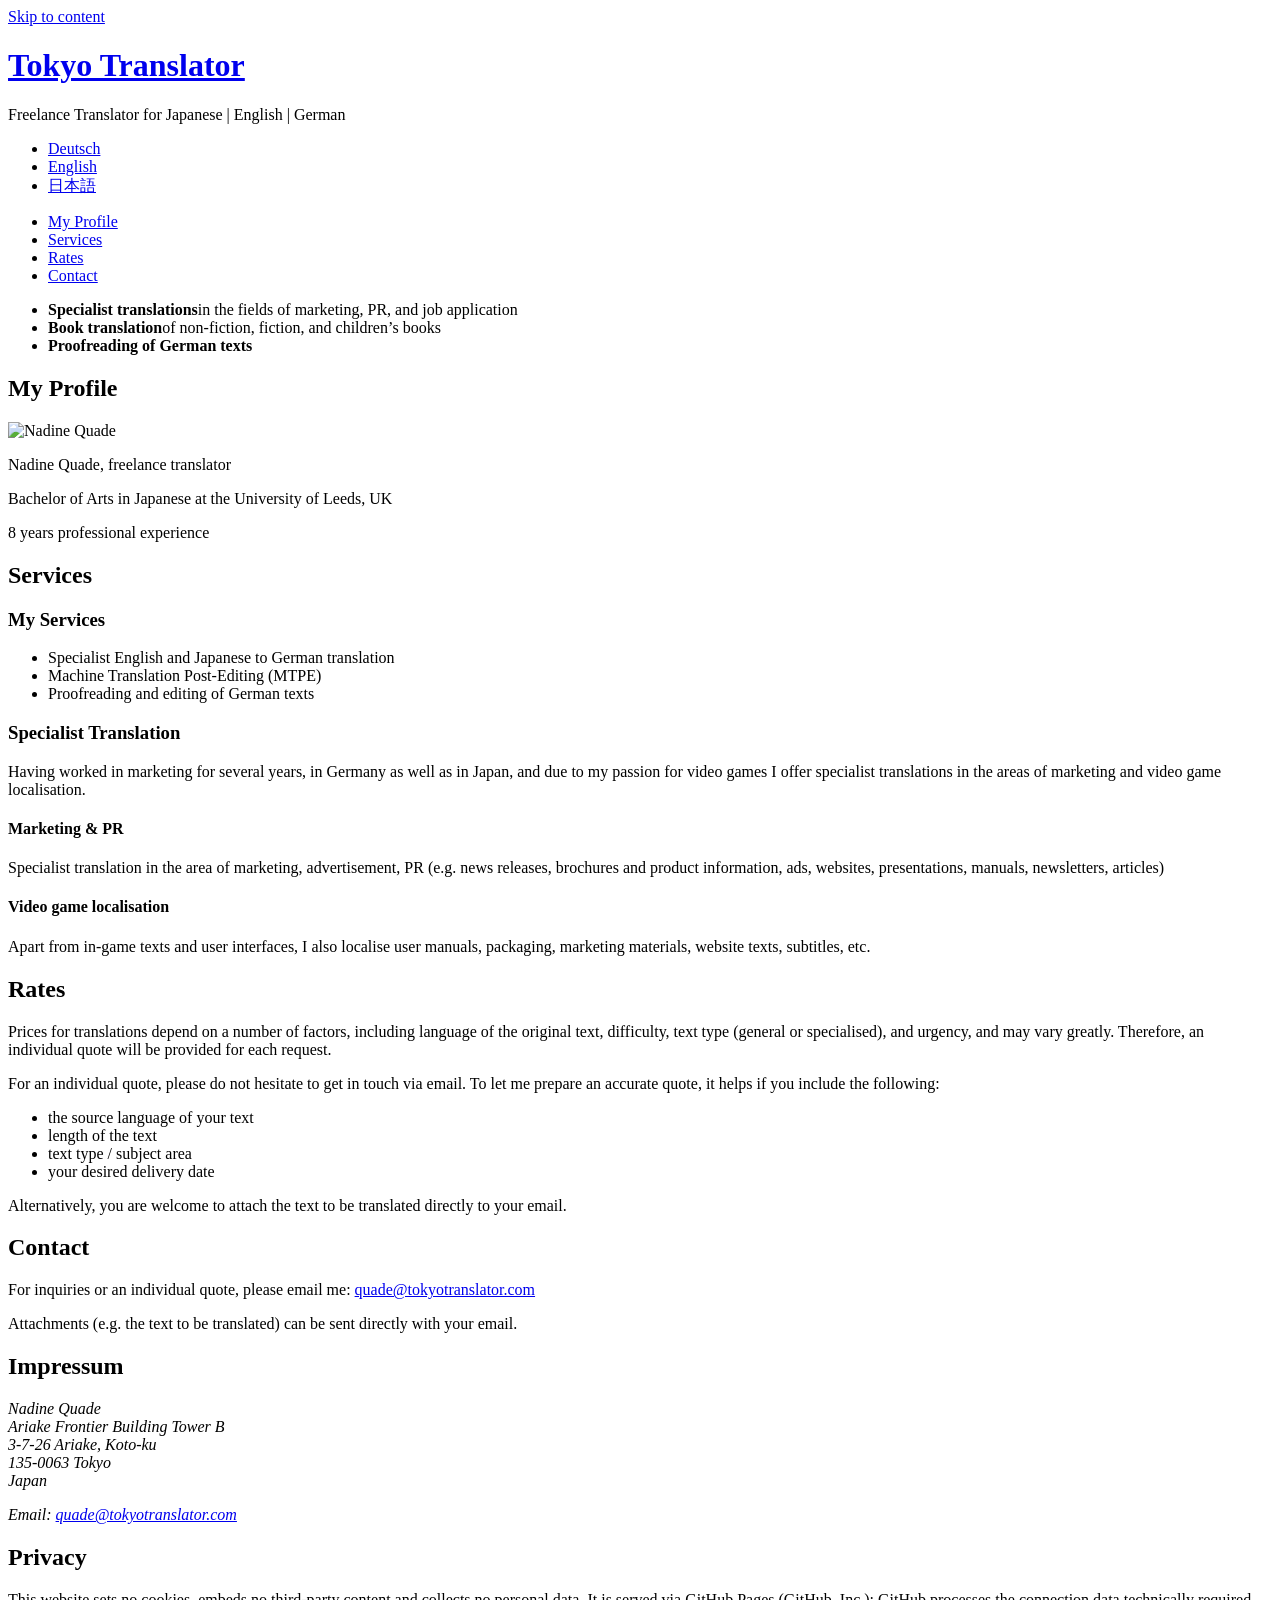
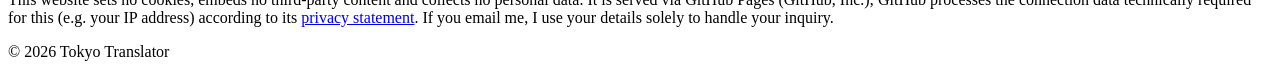
==== site/en/index.html @ 0d9d3d69 "feat: English page Co-Authored-By: Claude Fable 5.1 <noreply@anthropic.com>" ====
<!DOCTYPE html>
<html lang="en">
<head>
  <meta charset="utf-8">
  <meta name="viewport" content="width=device-width, initial-scale=1">
  <meta http-equiv="Content-Security-Policy" content="default-src 'self'; img-src 'self' data:; style-src 'self'; font-src 'self'; base-uri 'self'; form-action 'none'">
  <meta name="referrer" content="strict-origin-when-cross-origin">
  <title>Tokyo Translator – Translator for Japanese | English | German</title>
  <meta name="description" content="Nadine Quade, freelance translator: specialist English and Japanese to German translation, machine translation post-editing (MTPE) and proofreading of German texts.">
  <link rel="canonical" href="https://tokyotranslator.com/en/">
  <link rel="alternate" hreflang="de" href="https://tokyotranslator.com/">
  <link rel="alternate" hreflang="en" href="https://tokyotranslator.com/en/">
  <link rel="alternate" hreflang="ja" href="https://tokyotranslator.com/ja/">
  <link rel="alternate" hreflang="x-default" href="https://tokyotranslator.com/">
  <link rel="preload" href="/assets/fonts/lora-400.woff2" as="font" type="font/woff2" crossorigin>
  <link rel="stylesheet" href="/assets/css/style.css">
</head>
<body>
  <a class="skip-link" href="#main">Skip to content</a>

  <header class="site-header">
    <h1><a href="/en/">Tokyo Translator</a></h1>
    <p class="tagline">Freelance Translator for Japanese | English | German</p>
    <nav class="lang-switch" aria-label="Language">
      <ul>
        <li><a href="/" lang="de" hreflang="de">Deutsch</a></li>
        <li><a href="/en/" aria-current="page">English</a></li>
        <li><a href="/ja/" lang="ja" hreflang="ja">日本語</a></li>
      </ul>
    </nav>
    <nav class="site-nav" aria-label="Main navigation">
      <ul>
        <li><a href="#profile">My Profile</a></li>
        <li><a href="#services">Services</a></li>
        <li><a href="#rates">Rates</a></li>
        <li><a href="#contact">Contact</a></li>
      </ul>
    </nav>
  </header>

  <section class="hero" aria-label="Services at a glance">
    <ul>
      <li><strong>Specialist translations</strong><span>in the fields of marketing, PR, and job application</span></li>
      <li><strong>Book translation</strong><span>of non-fiction, fiction, and children’s books</span></li>
      <li><strong>Proofreading of German texts</strong></li>
    </ul>
  </section>

  <main id="main">
    <section id="profile" class="section profile">
      <h2>My Profile</h2>
      <div class="profile-body">
        <img src="/assets/img/profile.jpg" alt="Nadine Quade" width="400" height="400">
        <div>
          <p>Nadine Quade, freelance translator</p>
          <p>Bachelor of Arts in Japanese at the University of Leeds, UK</p>
          <p>8 years professional experience</p>
        </div>
      </div>
    </section>

    <section id="services" class="section">
      <h2>Services</h2>
      <h3>My Services</h3>
      <ul>
        <li>Specialist English and Japanese to German translation</li>
        <li>Machine Translation Post-Editing (MTPE)</li>
        <li>Proofreading and editing of German texts</li>
      </ul>
      <h3>Specialist Translation</h3>
      <p>Having worked in marketing for several years, in Germany as well as in Japan, and due to my passion for video games I offer specialist translations in the areas of marketing and video game localisation.</p>
      <h4>Marketing &amp; PR</h4>
      <p>Specialist translation in the area of marketing, advertisement, PR (e.g. news releases, brochures and product information, ads, websites, presentations, manuals, newsletters, articles)</p>
      <h4>Video game localisation</h4>
      <p>Apart from in-game texts and user interfaces, I also localise user manuals, packaging, marketing materials, website texts, subtitles, etc.</p>
    </section>

    <section id="rates" class="section">
      <h2>Rates</h2>
      <p>Prices for translations depend on a number of factors, including language of the original text, difficulty, text type (general or specialised), and urgency, and may vary greatly. Therefore, an individual quote will be provided for each request.</p>
      <p>For an individual quote, please do not hesitate to get in touch via email. To let me prepare an accurate quote, it helps if you include the following:</p>
      <ul>
        <li>the source language of your text</li>
        <li>length of the text</li>
        <li>text type / subject area</li>
        <li>your desired delivery date</li>
      </ul>
      <p>Alternatively, you are welcome to attach the text to be translated directly to your email.</p>
    </section>

    <section id="contact" class="section">
      <h2>Contact</h2>
      <p>For inquiries or an individual quote, please email me: <a href="mailto:quade@tokyotranslator.com">quade@tokyotranslator.com</a></p>
      <p>Attachments (e.g. the text to be translated) can be sent directly with your email.</p>
    </section>

    <section id="impressum" class="section">
      <h2>Impressum</h2>
      <address>
        <p>Nadine Quade<br>
        Ariake Frontier Building Tower B<br>
        3-7-26 Ariake, Koto-ku<br>
        135-0063 Tokyo<br>
        Japan</p>
        <p>Email: <a href="mailto:quade@tokyotranslator.com">quade@tokyotranslator.com</a></p>
      </address>
    </section>

    <section id="privacy" class="section">
      <h2>Privacy</h2>
      <p>This website sets no cookies, embeds no third-party content and collects no personal data. It is served via GitHub Pages (GitHub, Inc.); GitHub processes the connection data technically required for this (e.g. your IP address) according to its <a href="https://docs.github.com/site-policy/privacy-policies/github-general-privacy-statement">privacy statement</a>. If you email me, I use your details solely to handle your inquiry.</p>
    </section>
  </main>

  <footer class="site-footer">
    <p>© 2026 Tokyo Translator</p>
  </footer>
</body>
</html>
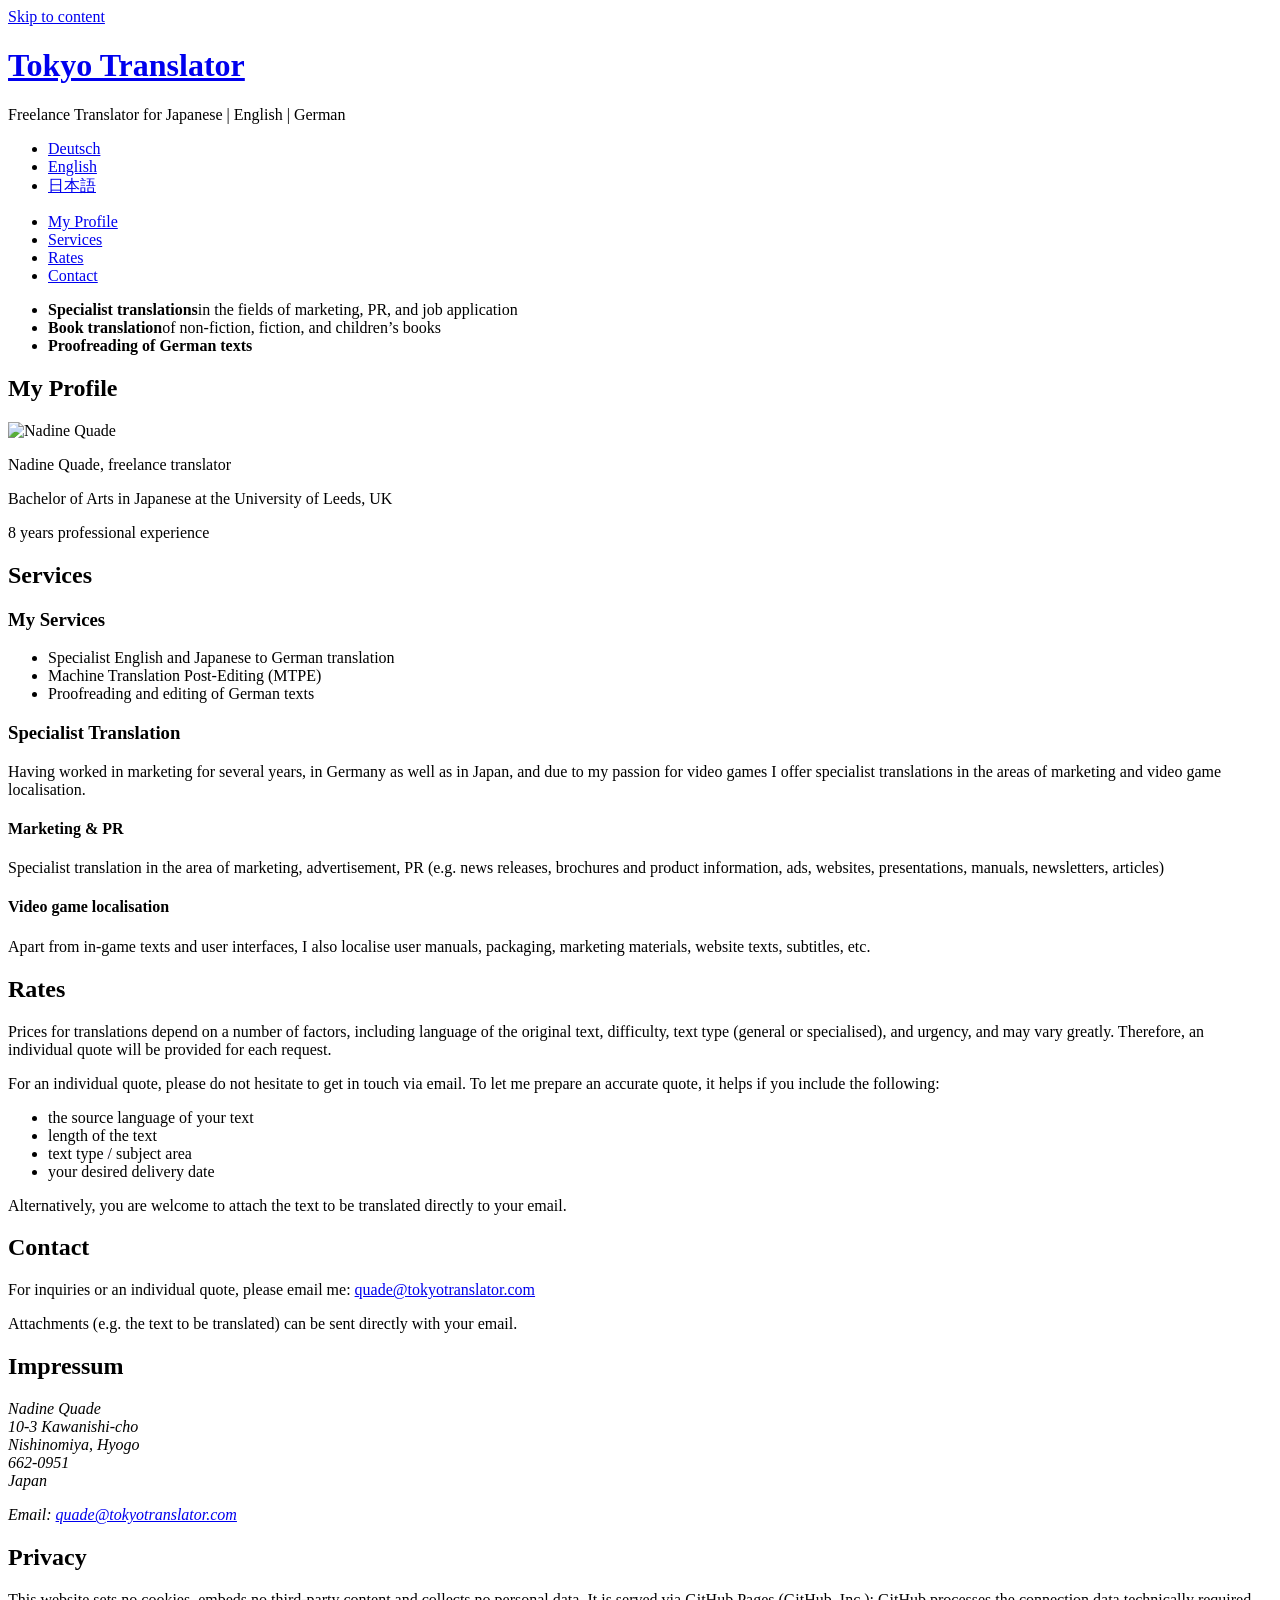
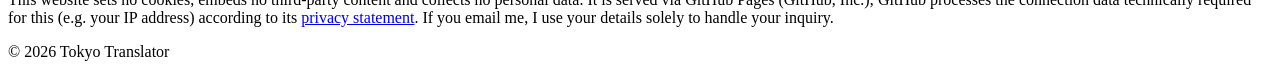
==== commit 948d4880: "content: Impressum address per owner; docs: site live on the custom domain Co-Authored-By: Claude Fa" ====
--- a/site/en/index.html
+++ b/site/en/index.html
@@ -13,6 +13,7 @@
   <link rel="alternate" hreflang="ja" href="https://tokyotranslator.com/ja/">
   <link rel="alternate" hreflang="x-default" href="https://tokyotranslator.com/">
   <link rel="preload" href="/assets/fonts/lora-400.woff2" as="font" type="font/woff2" crossorigin>
+  <link rel="icon" href="/favicon.svg" type="image/svg+xml">
   <link rel="stylesheet" href="/assets/css/style.css">
 </head>
 <body>
@@ -98,9 +99,9 @@
       <h2>Impressum</h2>
       <address>
         <p>Nadine Quade<br>
-        Ariake Frontier Building Tower B<br>
-        3-7-26 Ariake, Koto-ku<br>
-        135-0063 Tokyo<br>
+        10-3 Kawanishi-cho<br>
+        Nishinomiya, Hyogo<br>
+        662-0951<br>
         Japan</p>
         <p>Email: <a href="mailto:quade@tokyotranslator.com">quade@tokyotranslator.com</a></p>
       </address>
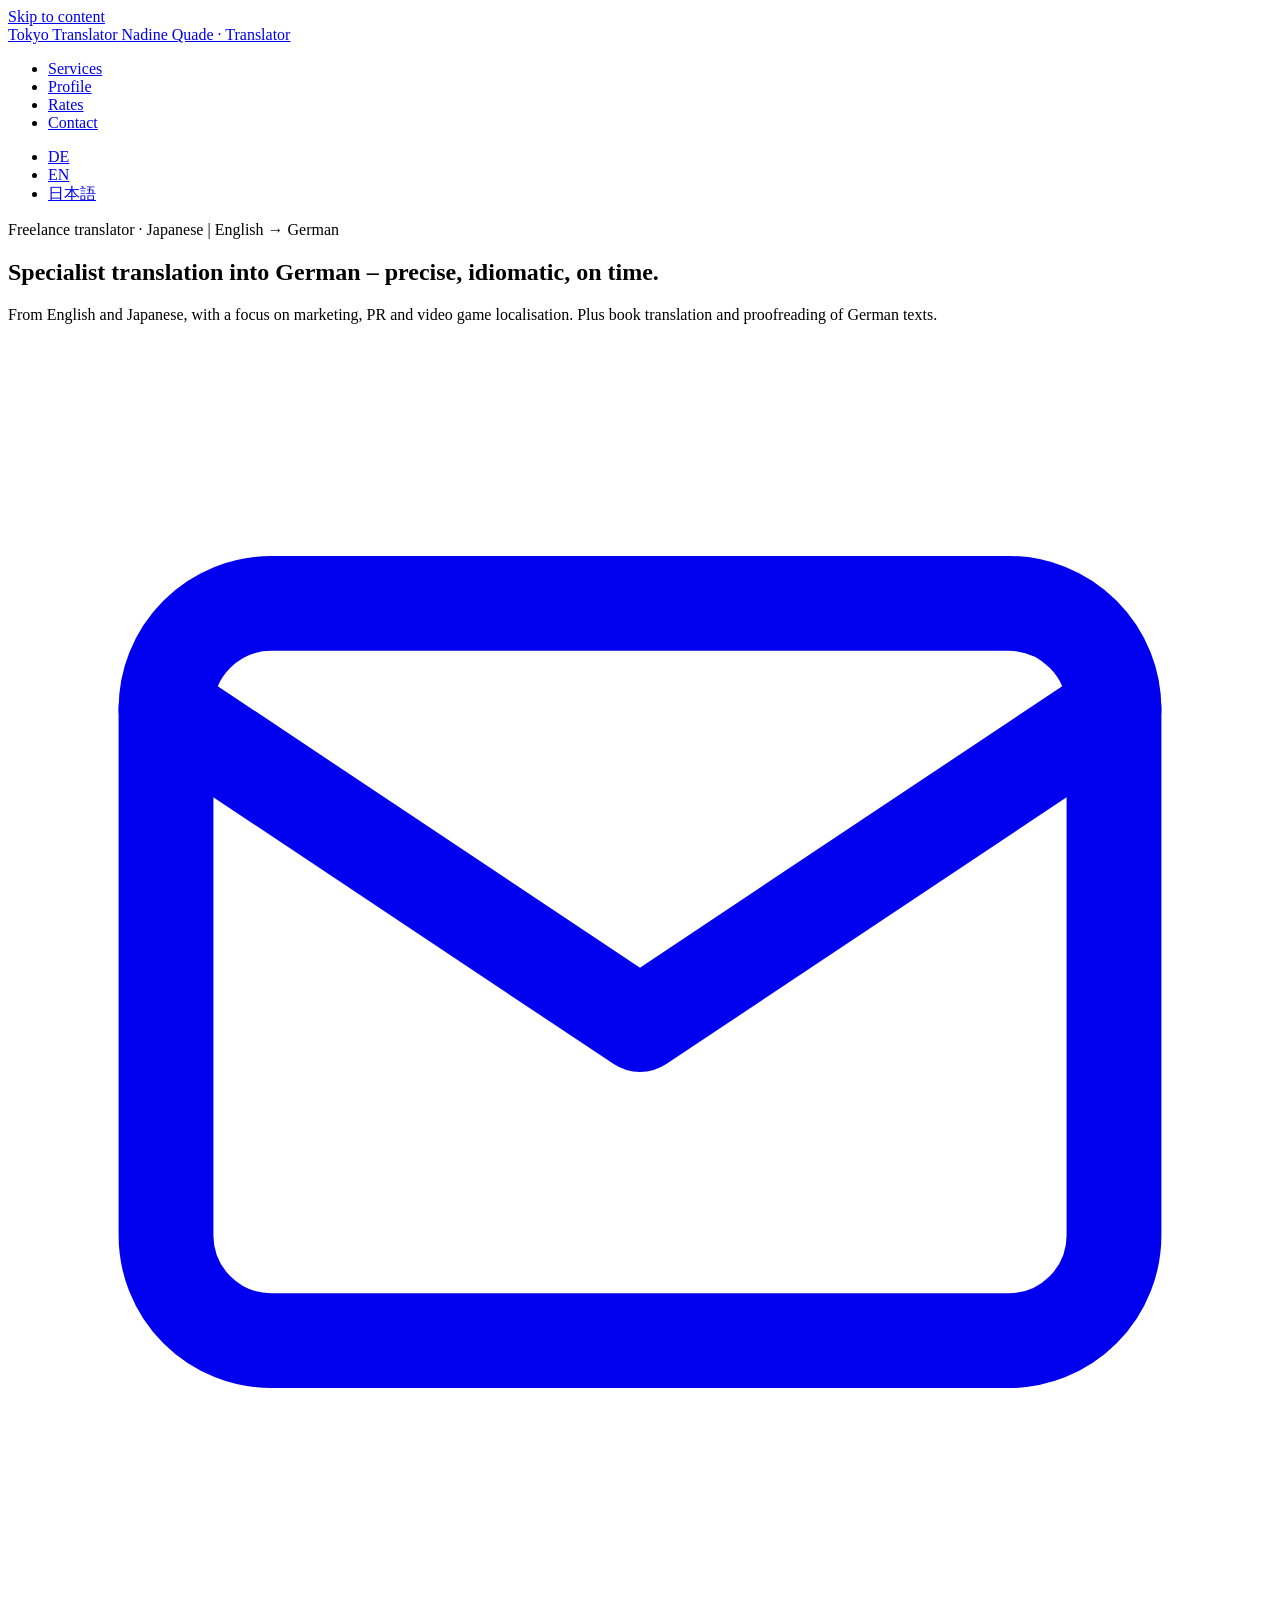
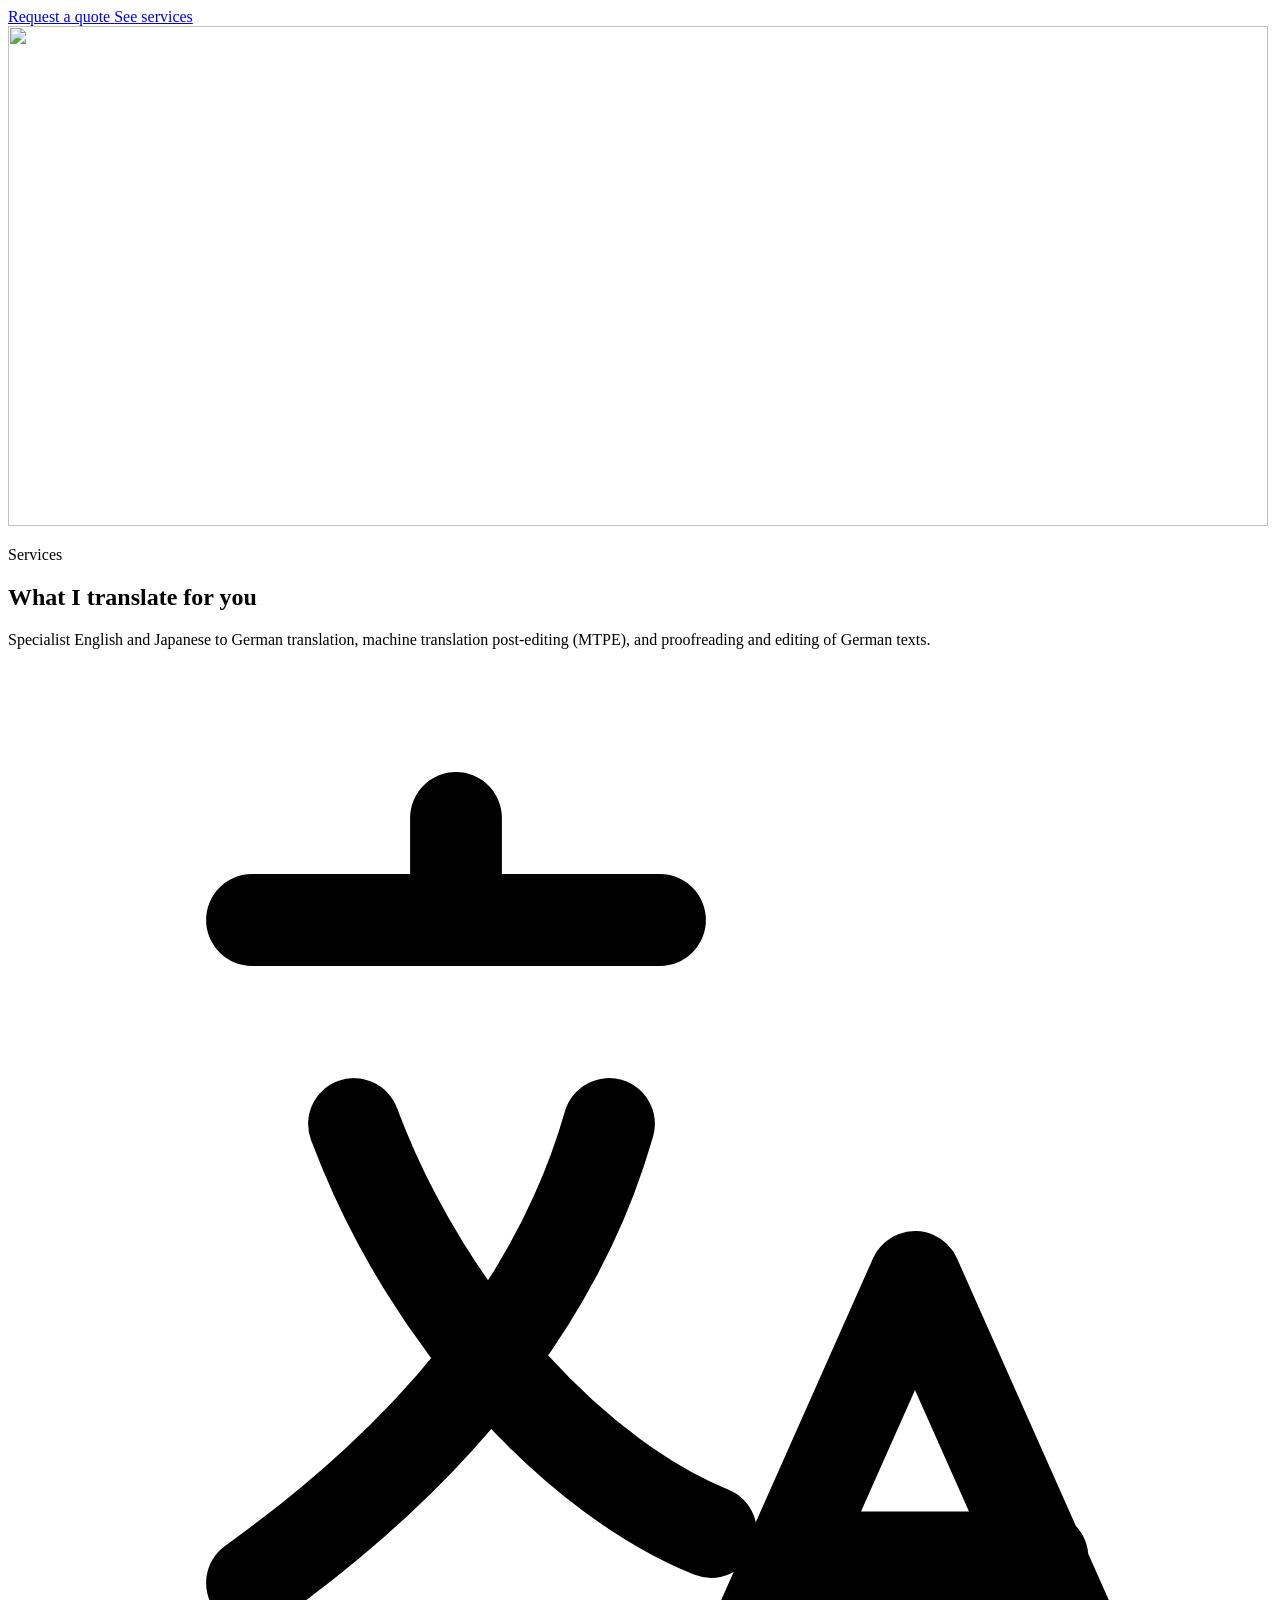
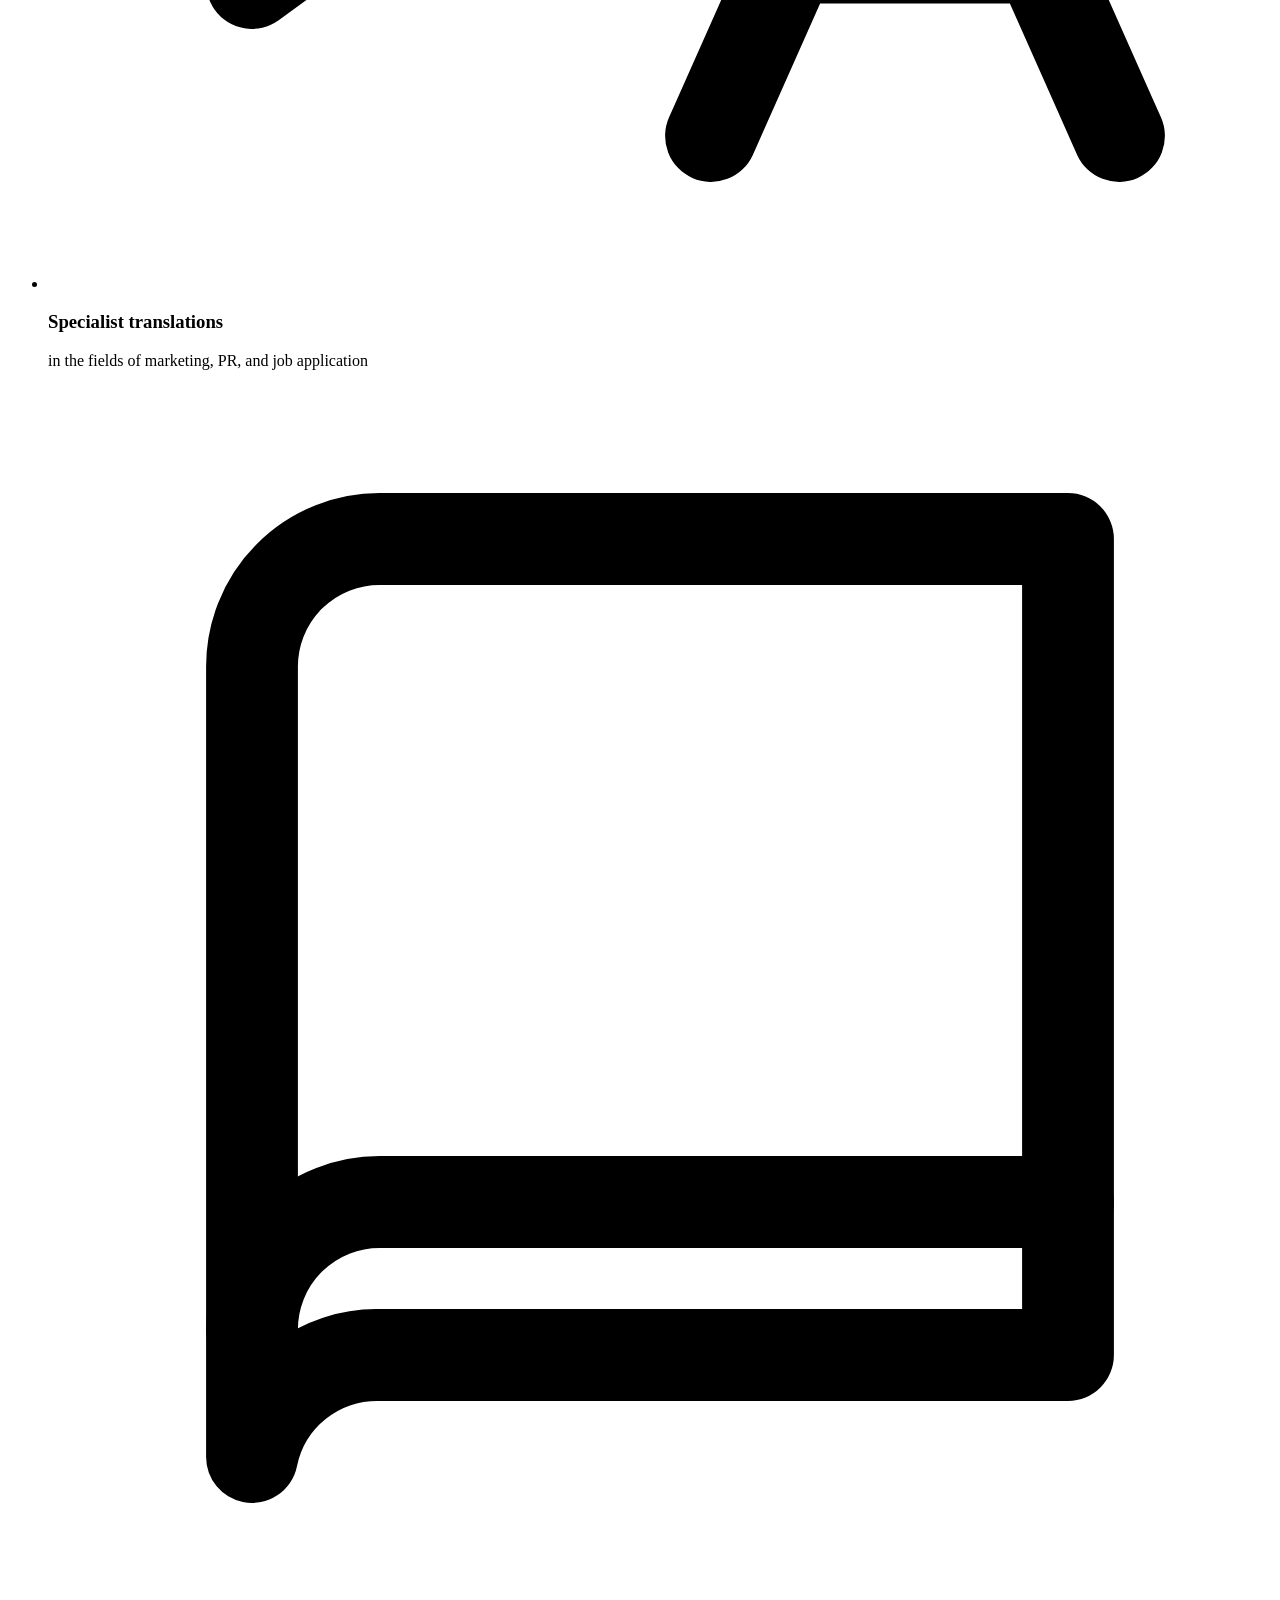
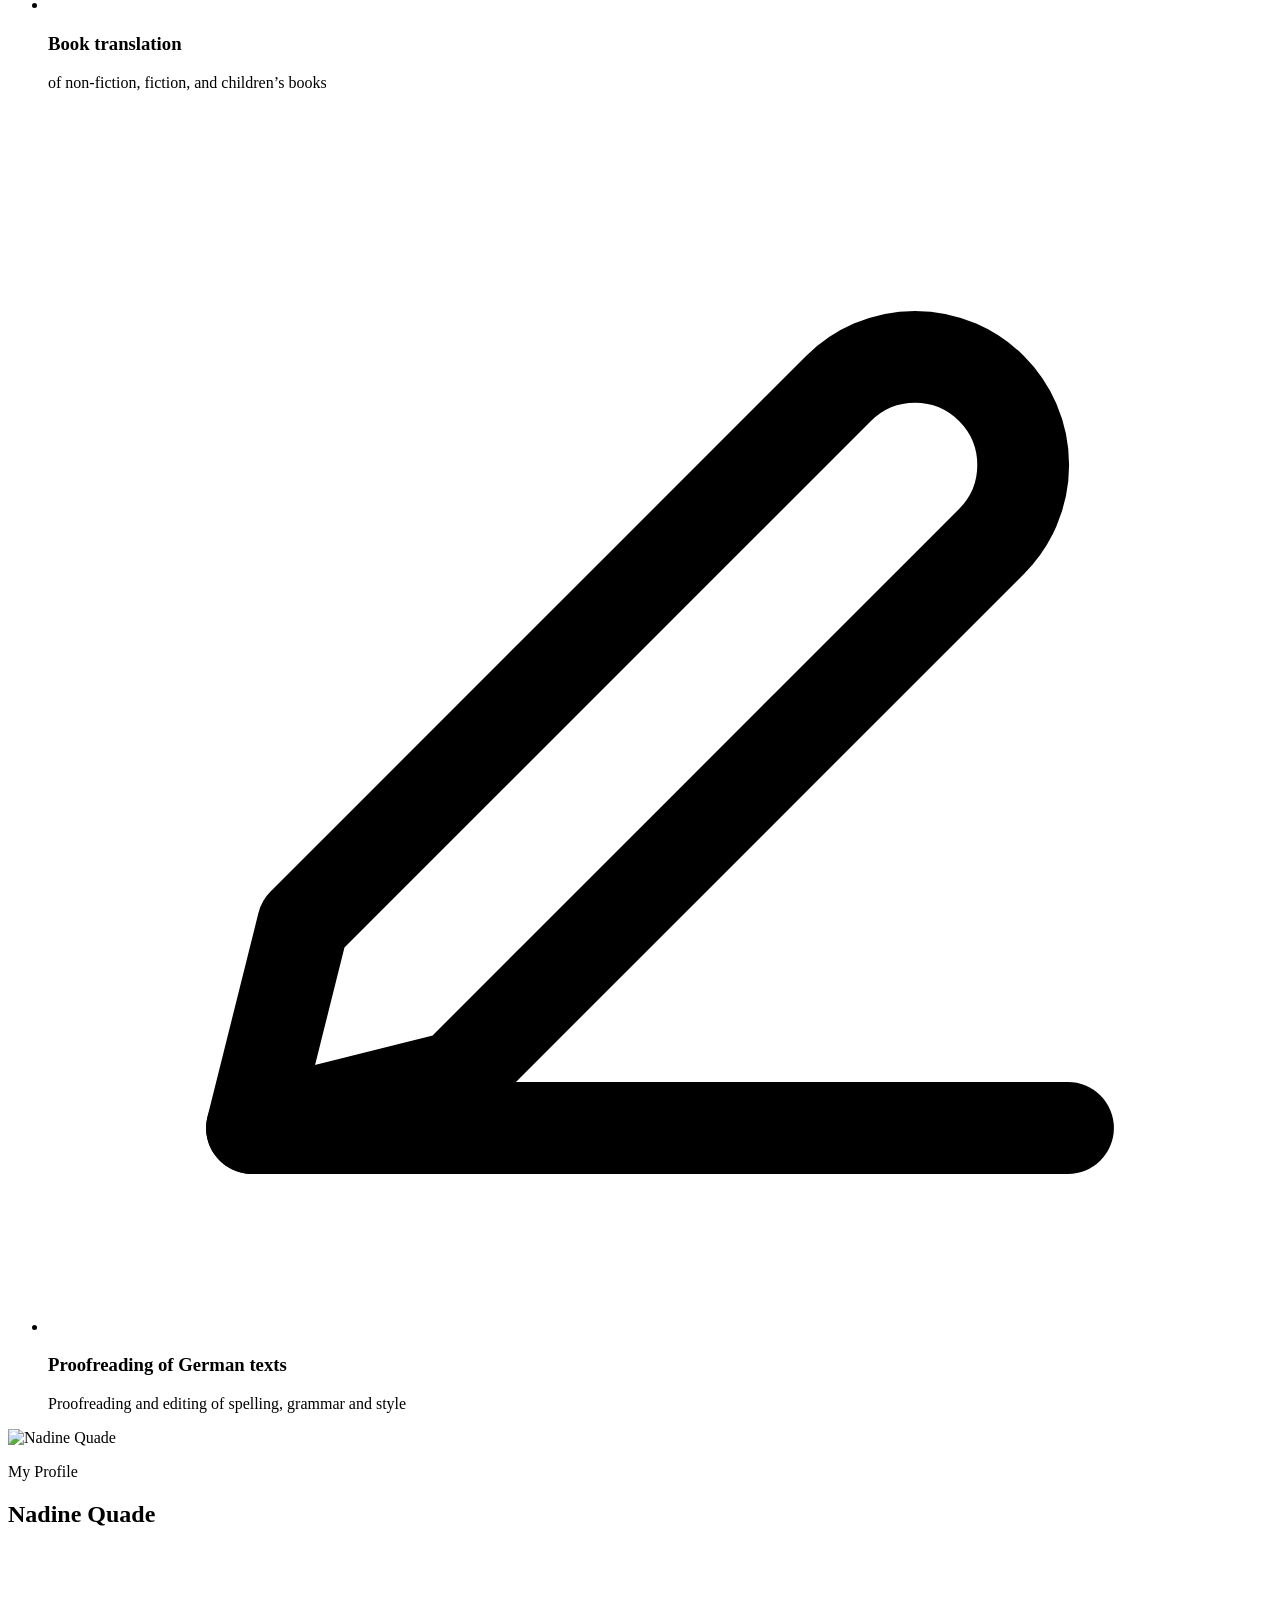
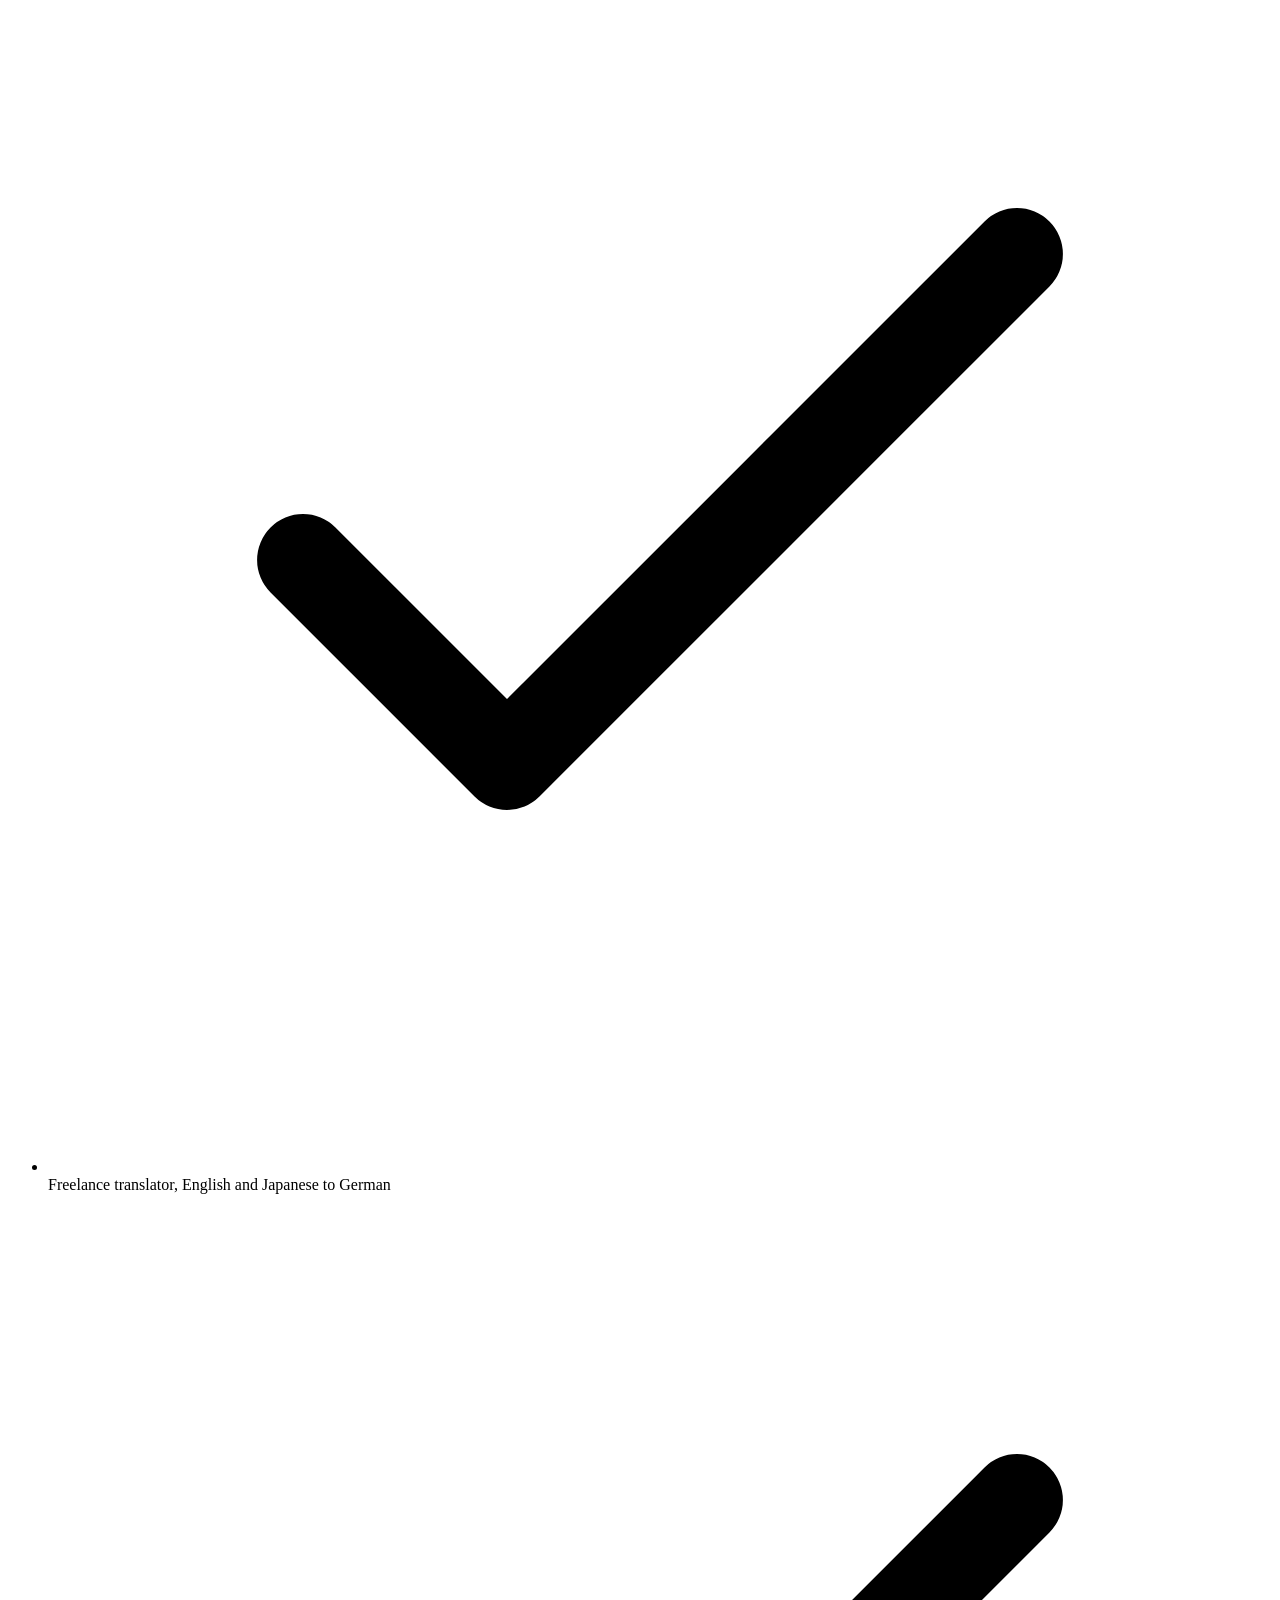
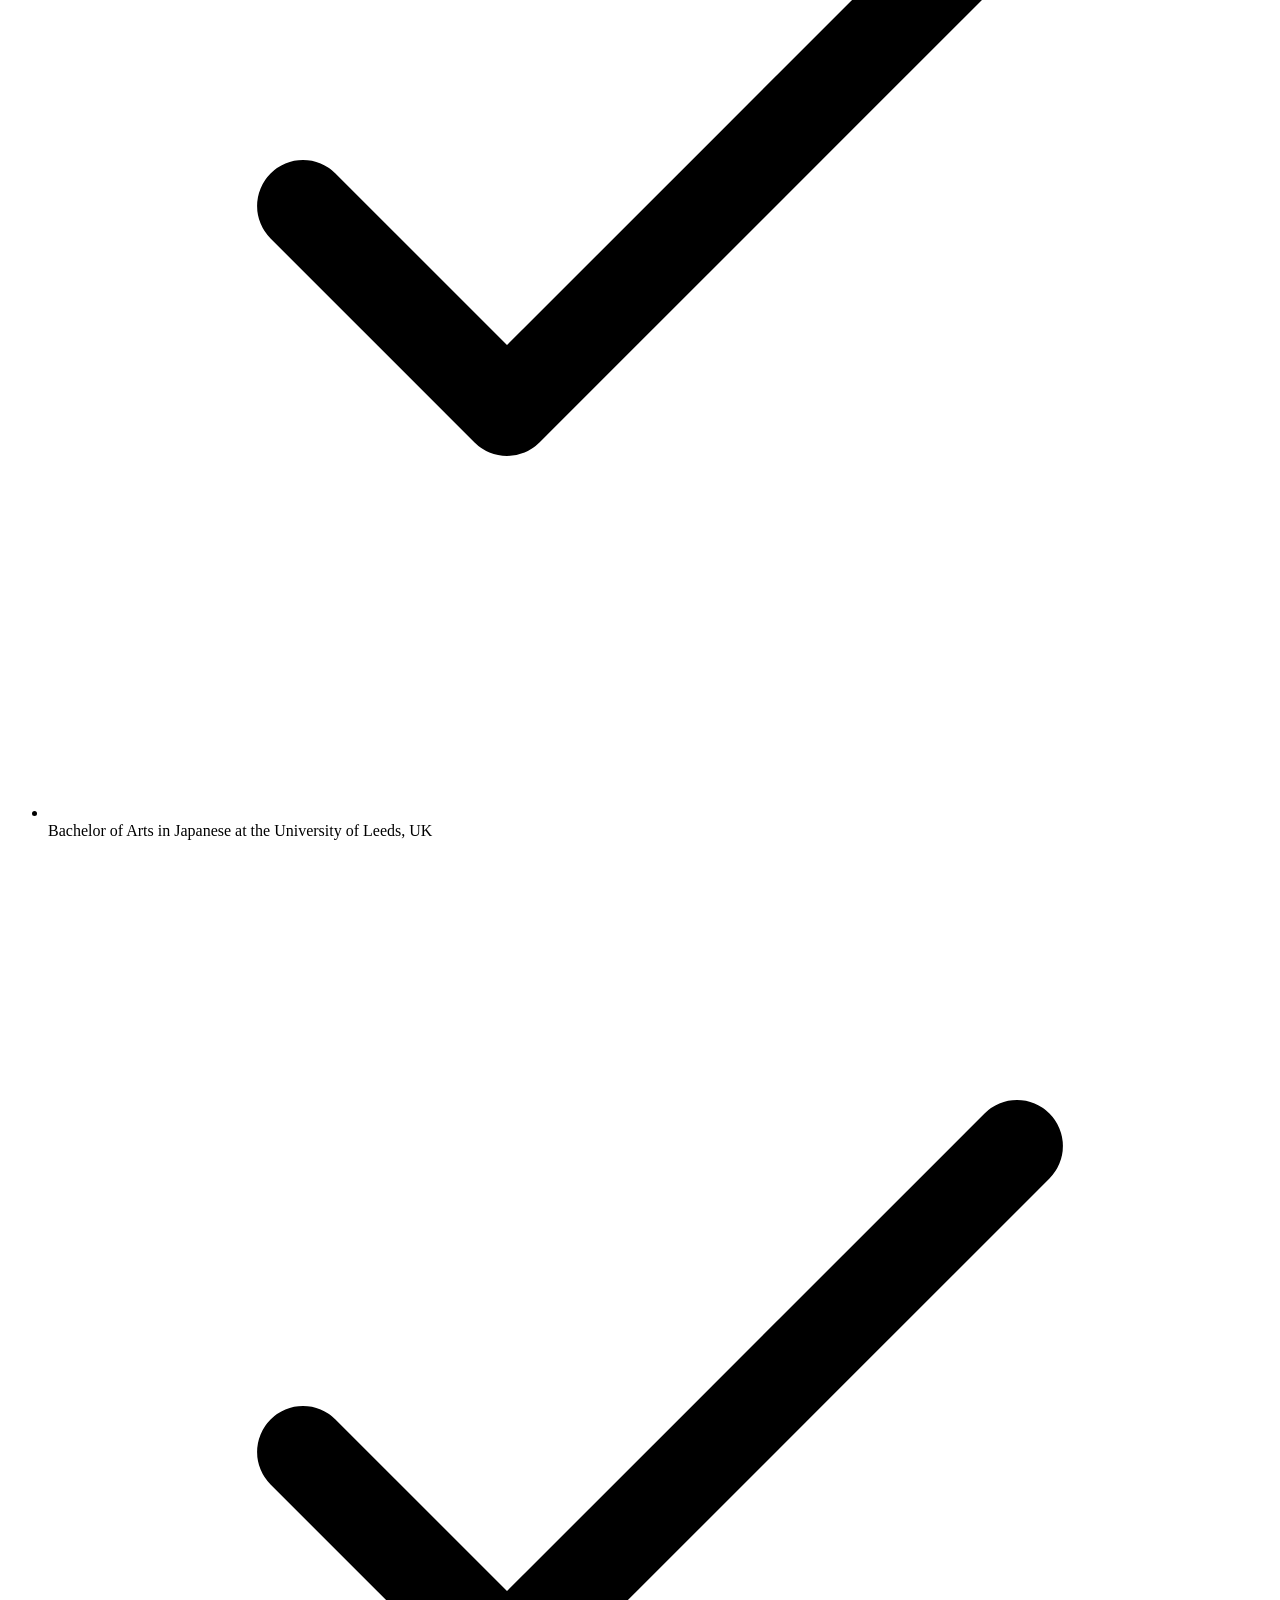
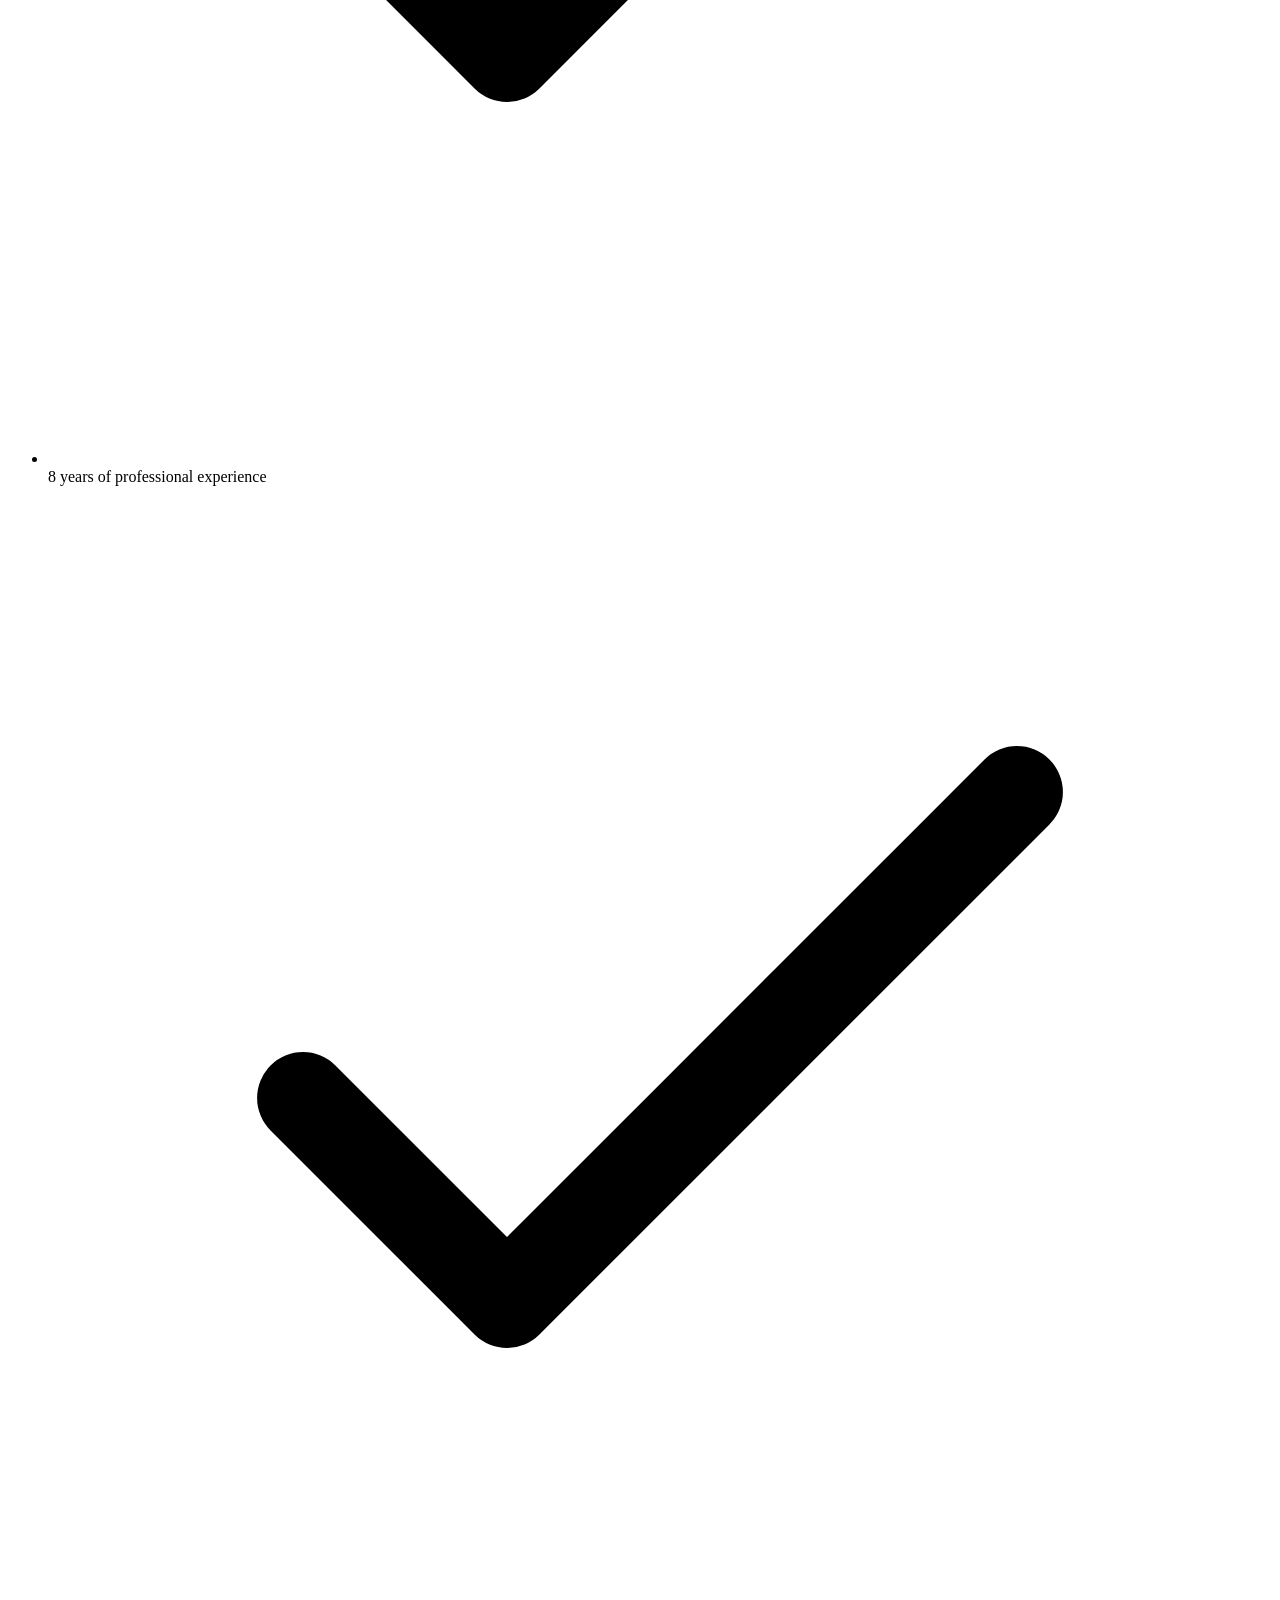
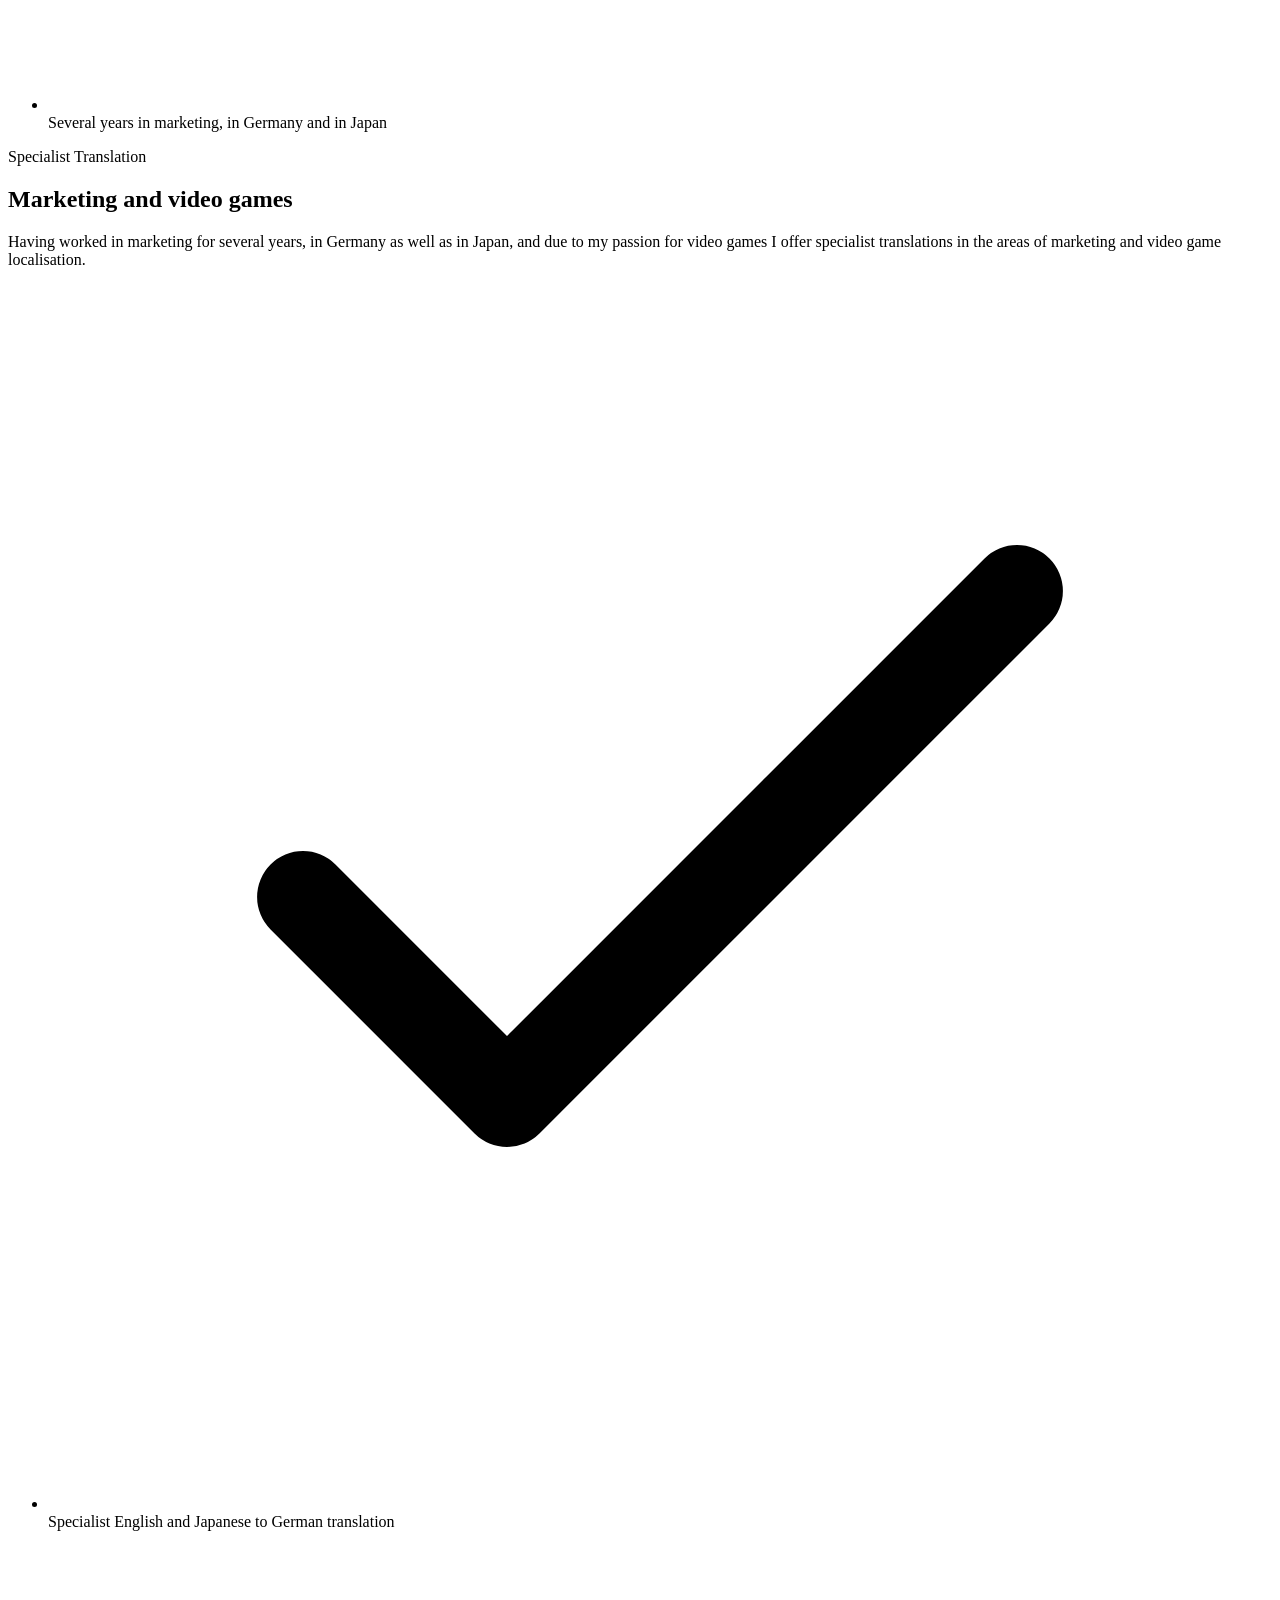
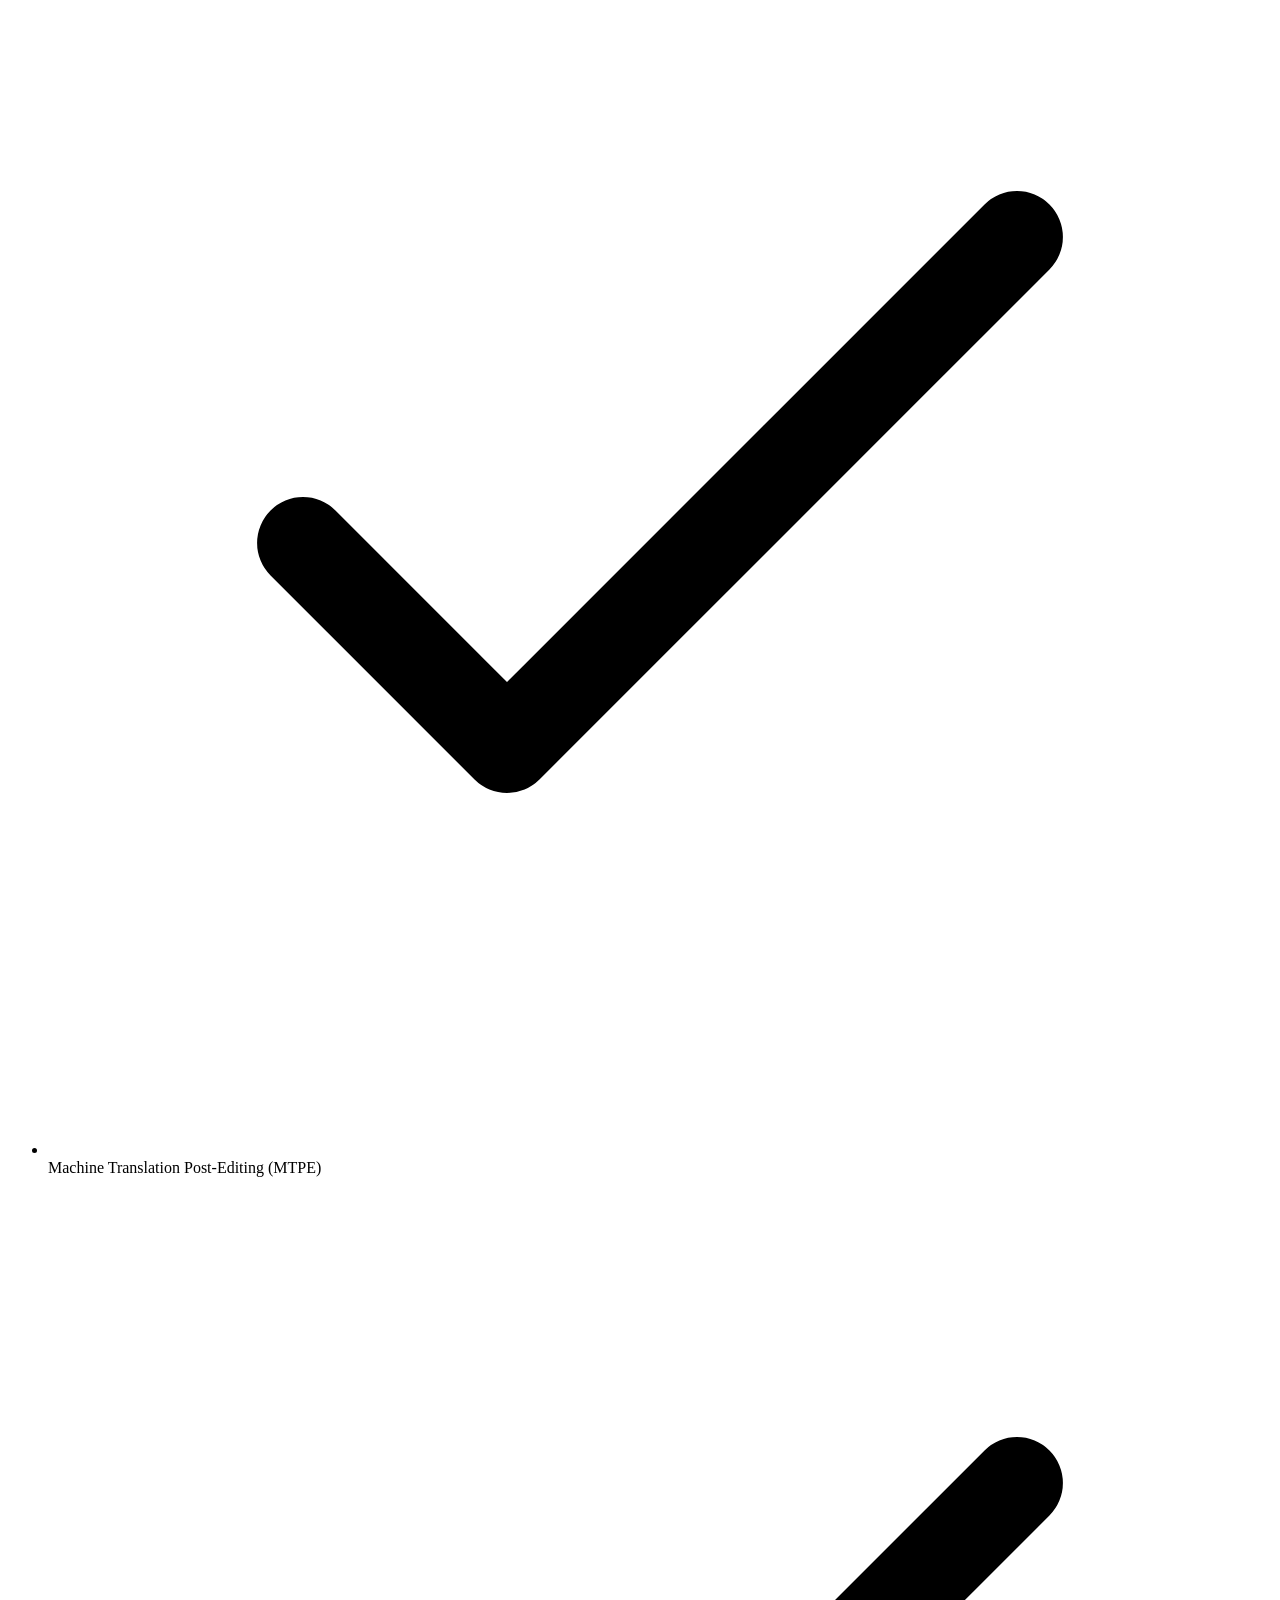
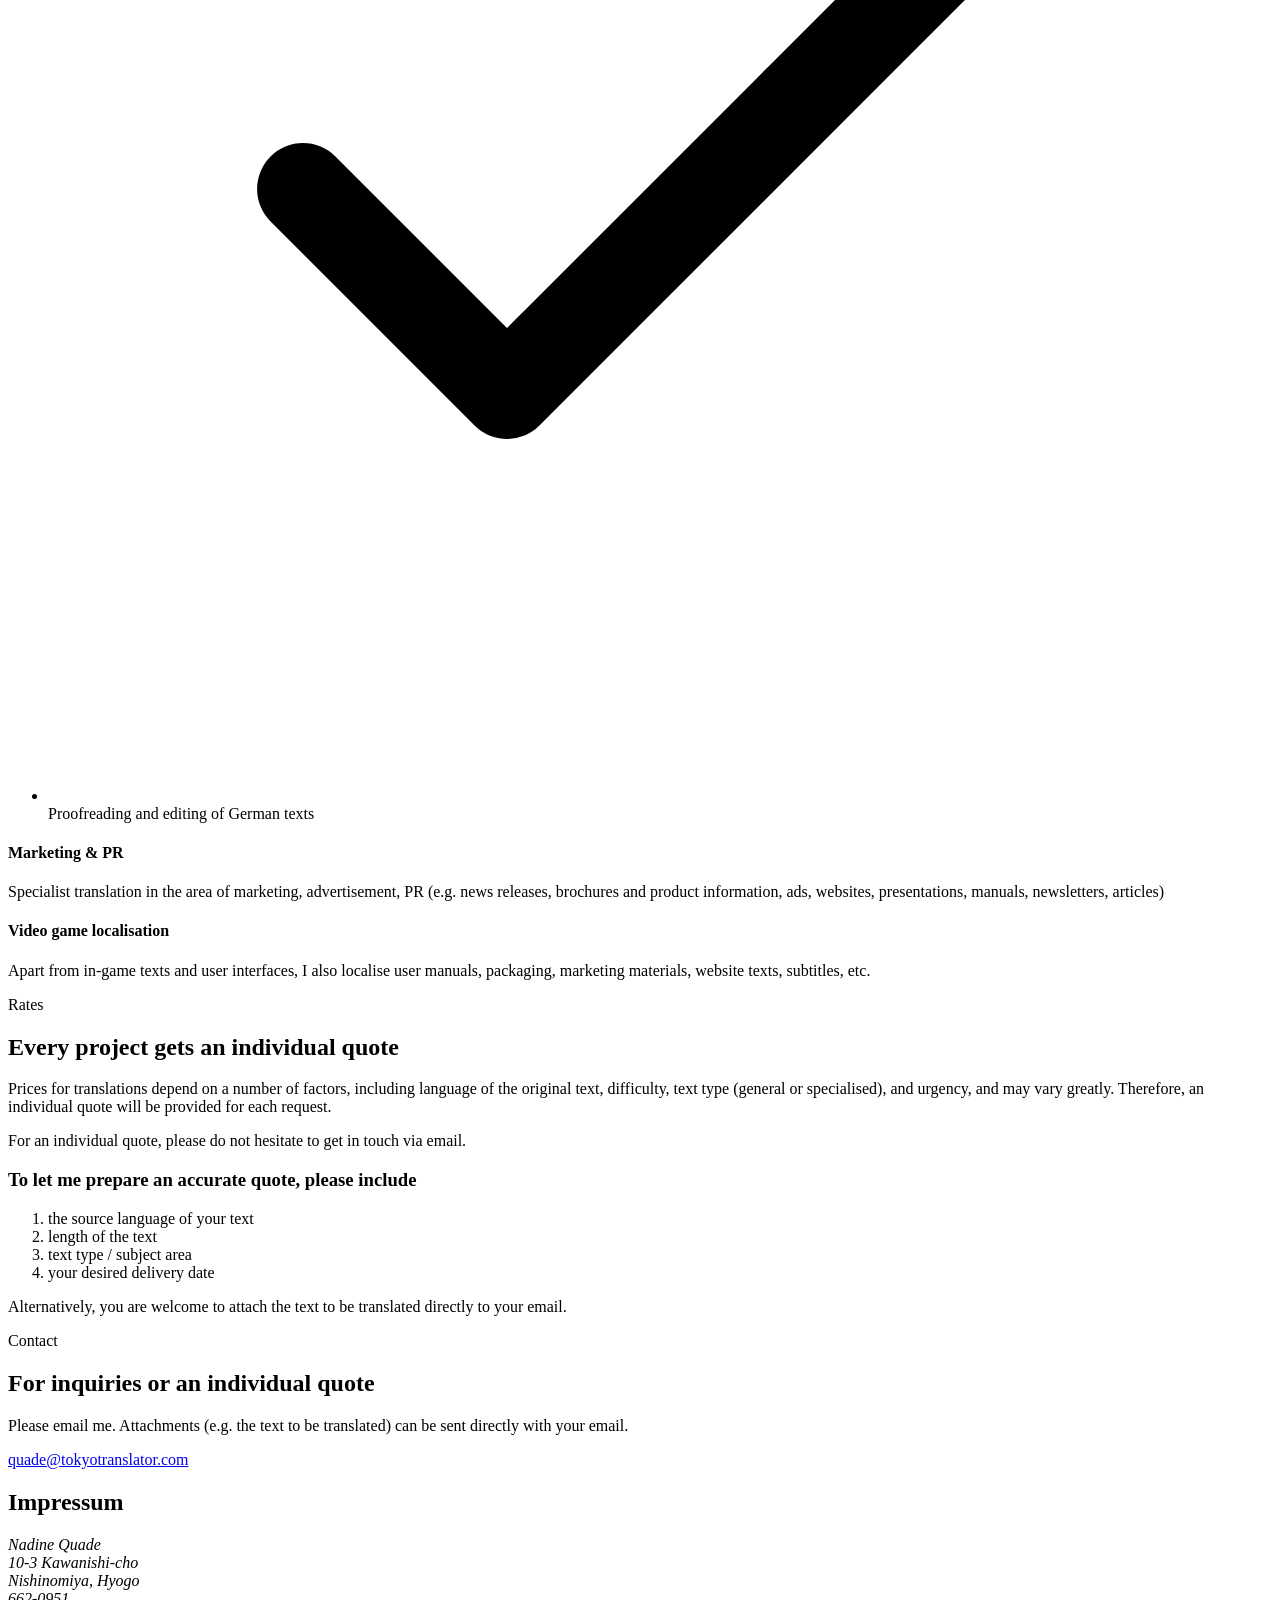
==== commit 1d359dfc: "design: modern editorial layout (sticky header, hero with CTA, service cards, tinted bands, contact " ====
--- a/site/en/index.html
+++ b/site/en/index.html
@@ -20,101 +20,181 @@
   <a class="skip-link" href="#main">Skip to content</a>
 
   <header class="site-header">
-    <h1><a href="/en/">Tokyo Translator</a></h1>
-    <p class="tagline">Freelance Translator for Japanese | English | German</p>
-    <nav class="lang-switch" aria-label="Language">
+    <div class="container">
+      <a class="brand" href="/en/">
+        <span class="brand-name">Tokyo Translator</span>
+        <span class="brand-sub">Nadine Quade · Translator</span>
+      </a>
+      <nav class="site-nav" aria-label="Main navigation">
+        <ul>
+          <li><a href="#services">Services</a></li>
+          <li><a href="#profile">Profile</a></li>
+          <li><a href="#rates">Rates</a></li>
+          <li><a href="#contact">Contact</a></li>
+        </ul>
+      </nav>
+      <nav class="lang-switch" aria-label="Language">
+        <ul>
+          <li><a href="/" lang="de" hreflang="de">DE</a></li>
+          <li><a href="/en/" aria-current="page">EN</a></li>
+          <li><a href="/ja/" lang="ja" hreflang="ja">日本語</a></li>
+        </ul>
+      </nav>
+    </div>
+  </header>
+
+  <main id="main">
+    <section class="hero" aria-labelledby="hero-title">
+      <div class="container">
+        <div>
+          <p class="eyebrow">Freelance translator · Japanese | English → German</p>
+          <h1 id="hero-title">Specialist translation into German – precise, idiomatic, on time.</h1>
+          <p class="lede">From English and Japanese, with a focus on marketing, PR and video game localisation. Plus book translation and proofreading of German texts.</p>
+          <div class="hero-actions">
+            <a class="button button-primary" href="mailto:quade@tokyotranslator.com">
+              <svg viewBox="0 0 24 24" fill="none" stroke="currentColor" stroke-width="1.8" stroke-linecap="round" stroke-linejoin="round" aria-hidden="true"><rect x="3" y="5" width="18" height="14" rx="2"/><path d="m3 7 9 6 9-6"/></svg>
+              Request a quote
+            </a>
+            <a class="button" href="#services">See services</a>
+          </div>
+        </div>
+        <div class="hero-media">
+          <img src="/assets/img/hero.jpg" alt="" width="1260" height="500" fetchpriority="high">
+        </div>
+      </div>
+    </section>
+
+    <section id="services" class="section">
+      <div class="container">
+        <div class="section-head">
+          <p class="eyebrow">Services</p>
+          <h2>What I translate for you</h2>
+          <p>Specialist English and Japanese to German translation, machine translation post-editing (MTPE), and proofreading and editing of German texts.</p>
+        </div>
+        <ul class="cards">
+          <li class="card">
+            <div class="card-icon"><svg viewBox="0 0 24 24" fill="none" stroke="currentColor" stroke-width="1.8" stroke-linecap="round" stroke-linejoin="round" aria-hidden="true"><path d="M4 5h8M8 3v2M6 9c1.5 4 4.5 7 7 8M11 9c-1 3.5-3.5 6.5-7 9"/><path d="m13 21 4-9 4 9M14.5 17.5h5"/></svg></div>
+            <h3>Specialist translations</h3>
+            <p>in the fields of marketing, PR, and job application</p>
+          </li>
+          <li class="card">
+            <div class="card-icon"><svg viewBox="0 0 24 24" fill="none" stroke="currentColor" stroke-width="1.8" stroke-linecap="round" stroke-linejoin="round" aria-hidden="true"><path d="M4 5.5A2.5 2.5 0 0 1 6.5 3H20v16H6.5A2.5 2.5 0 0 0 4 21z"/><path d="M4 18.5A2.5 2.5 0 0 1 6.5 16H20"/></svg></div>
+            <h3>Book translation</h3>
+            <p>of non-fiction, fiction, and children’s books</p>
+          </li>
+          <li class="card">
+            <div class="card-icon"><svg viewBox="0 0 24 24" fill="none" stroke="currentColor" stroke-width="1.8" stroke-linecap="round" stroke-linejoin="round" aria-hidden="true"><path d="M4 20h16"/><path d="m5 16 10.5-10.5a2.1 2.1 0 0 1 3 3L8 19l-4 1z"/></svg></div>
+            <h3>Proofreading of German texts</h3>
+            <p>Proofreading and editing of spelling, grammar and style</p>
+          </li>
+        </ul>
+      </div>
+    </section>
+
+    <section id="profile" class="section section-tint">
+      <div class="container">
+        <div class="profile-grid">
+          <img src="/assets/img/profile.jpg" alt="Nadine Quade" width="400" height="400">
+          <div>
+            <p class="eyebrow">My Profile</p>
+            <h2>Nadine Quade</h2>
+            <ul class="facts">
+              <li><svg viewBox="0 0 24 24" fill="none" stroke="currentColor" stroke-width="1.8" stroke-linecap="round" stroke-linejoin="round" aria-hidden="true"><path d="m5 12 4 4L19 6"/></svg><span>Freelance translator, English and Japanese to German</span></li>
+              <li><svg viewBox="0 0 24 24" fill="none" stroke="currentColor" stroke-width="1.8" stroke-linecap="round" stroke-linejoin="round" aria-hidden="true"><path d="m5 12 4 4L19 6"/></svg><span>Bachelor of Arts in Japanese at the University of Leeds, UK</span></li>
+              <li><svg viewBox="0 0 24 24" fill="none" stroke="currentColor" stroke-width="1.8" stroke-linecap="round" stroke-linejoin="round" aria-hidden="true"><path d="m5 12 4 4L19 6"/></svg><span>8 years of professional experience</span></li>
+              <li><svg viewBox="0 0 24 24" fill="none" stroke="currentColor" stroke-width="1.8" stroke-linecap="round" stroke-linejoin="round" aria-hidden="true"><path d="m5 12 4 4L19 6"/></svg><span>Several years in marketing, in Germany and in Japan</span></li>
+            </ul>
+          </div>
+        </div>
+      </div>
+    </section>
+
+    <section id="specialisms" class="section">
+      <div class="container split">
+        <div class="prose">
+          <p class="eyebrow">Specialist Translation</p>
+          <h2>Marketing and video games</h2>
+          <p>Having worked in marketing for several years, in Germany as well as in Japan, and due to my passion for video games I offer specialist translations in the areas of marketing and video game localisation.</p>
+          <ul class="checklist">
+            <li><svg viewBox="0 0 24 24" fill="none" stroke="currentColor" stroke-width="1.8" stroke-linecap="round" stroke-linejoin="round" aria-hidden="true"><path d="m5 12 4 4L19 6"/></svg><span>Specialist English and Japanese to German translation</span></li>
+            <li><svg viewBox="0 0 24 24" fill="none" stroke="currentColor" stroke-width="1.8" stroke-linecap="round" stroke-linejoin="round" aria-hidden="true"><path d="m5 12 4 4L19 6"/></svg><span>Machine Translation Post-Editing (MTPE)</span></li>
+            <li><svg viewBox="0 0 24 24" fill="none" stroke="currentColor" stroke-width="1.8" stroke-linecap="round" stroke-linejoin="round" aria-hidden="true"><path d="m5 12 4 4L19 6"/></svg><span>Proofreading and editing of German texts</span></li>
+          </ul>
+        </div>
+        <div class="subcards">
+          <div class="subcard">
+            <h4>Marketing &amp; PR</h4>
+            <p>Specialist translation in the area of marketing, advertisement, PR (e.g. news releases, brochures and product information, ads, websites, presentations, manuals, newsletters, articles)</p>
+          </div>
+          <div class="subcard">
+            <h4>Video game localisation</h4>
+            <p>Apart from in-game texts and user interfaces, I also localise user manuals, packaging, marketing materials, website texts, subtitles, etc.</p>
+          </div>
+        </div>
+      </div>
+    </section>
+
+    <section id="rates" class="section section-tint">
+      <div class="container rates-grid">
+        <div>
+          <p class="eyebrow">Rates</p>
+          <h2>Every project gets an individual quote</h2>
+          <p>Prices for translations depend on a number of factors, including language of the original text, difficulty, text type (general or specialised), and urgency, and may vary greatly. Therefore, an individual quote will be provided for each request.</p>
+          <p>For an individual quote, please do not hesitate to get in touch via email.</p>
+        </div>
+        <div class="panel">
+          <h3>To let me prepare an accurate quote, please include</h3>
+          <ol class="steps">
+            <li>the source language of your text</li>
+            <li>length of the text</li>
+            <li>text type / subject area</li>
+            <li>your desired delivery date</li>
+          </ol>
+          <p class="note">Alternatively, you are welcome to attach the text to be translated directly to your email.</p>
+        </div>
+      </div>
+    </section>
+
+    <section id="contact" class="section">
+      <div class="container">
+        <div class="cta">
+          <p class="eyebrow">Contact</p>
+          <h2>For inquiries or an individual quote</h2>
+          <p>Please email me. Attachments (e.g. the text to be translated) can be sent directly with your email.</p>
+          <p><a class="button" href="mailto:quade@tokyotranslator.com"><span class="email">quade@tokyotranslator.com</span></a></p>
+        </div>
+      </div>
+    </section>
+  </main>
+
+  <div class="legal">
+    <div class="container">
+      <section id="impressum">
+        <h2>Impressum</h2>
+        <address>
+          <p>Nadine Quade<br>
+          10-3 Kawanishi-cho<br>
+          Nishinomiya, Hyogo<br>
+          662-0951<br>
+          Japan</p>
+          <p>Email: <a href="mailto:quade@tokyotranslator.com">quade@tokyotranslator.com</a></p>
+        </address>
+      </section>
+      <section id="privacy">
+        <h2>Privacy</h2>
+        <p>This website sets no cookies, embeds no third-party content and collects no personal data. It is served via GitHub Pages (GitHub, Inc.); GitHub processes the connection data technically required for this (e.g. your IP address) according to its <a href="https://docs.github.com/site-policy/privacy-policies/github-general-privacy-statement">privacy statement</a>. If you email me, I use your details solely to handle your inquiry.</p>
+      </section>
+    </div>
+  </div>
+
+  <footer class="site-footer">
+    <div class="container">
+      <p>© 2026 Tokyo Translator · Nadine Quade</p>
       <ul>
-        <li><a href="/" lang="de" hreflang="de">Deutsch</a></li>
-        <li><a href="/en/" aria-current="page">English</a></li>
-        <li><a href="/ja/" lang="ja" hreflang="ja">日本語</a></li>
+        <li><a href="#impressum">Impressum</a></li>
+        <li><a href="#privacy">Privacy</a></li>
       </ul>
-    </nav>
-    <nav class="site-nav" aria-label="Main navigation">
-      <ul>
-        <li><a href="#profile">My Profile</a></li>
-        <li><a href="#services">Services</a></li>
-        <li><a href="#rates">Rates</a></li>
-        <li><a href="#contact">Contact</a></li>
-      </ul>
-    </nav>
-  </header>
-
-  <section class="hero" aria-label="Services at a glance">
-    <ul>
-      <li><strong>Specialist translations</strong><span>in the fields of marketing, PR, and job application</span></li>
-      <li><strong>Book translation</strong><span>of non-fiction, fiction, and children’s books</span></li>
-      <li><strong>Proofreading of German texts</strong></li>
-    </ul>
-  </section>
-
-  <main id="main">
-    <section id="profile" class="section profile">
-      <h2>My Profile</h2>
-      <div class="profile-body">
-        <img src="/assets/img/profile.jpg" alt="Nadine Quade" width="400" height="400">
-        <div>
-          <p>Nadine Quade, freelance translator</p>
-          <p>Bachelor of Arts in Japanese at the University of Leeds, UK</p>
-          <p>8 years professional experience</p>
-        </div>
-      </div>
-    </section>
-
-    <section id="services" class="section">
-      <h2>Services</h2>
-      <h3>My Services</h3>
-      <ul>
-        <li>Specialist English and Japanese to German translation</li>
-        <li>Machine Translation Post-Editing (MTPE)</li>
-        <li>Proofreading and editing of German texts</li>
-      </ul>
-      <h3>Specialist Translation</h3>
-      <p>Having worked in marketing for several years, in Germany as well as in Japan, and due to my passion for video games I offer specialist translations in the areas of marketing and video game localisation.</p>
-      <h4>Marketing &amp; PR</h4>
-      <p>Specialist translation in the area of marketing, advertisement, PR (e.g. news releases, brochures and product information, ads, websites, presentations, manuals, newsletters, articles)</p>
-      <h4>Video game localisation</h4>
-      <p>Apart from in-game texts and user interfaces, I also localise user manuals, packaging, marketing materials, website texts, subtitles, etc.</p>
-    </section>
-
-    <section id="rates" class="section">
-      <h2>Rates</h2>
-      <p>Prices for translations depend on a number of factors, including language of the original text, difficulty, text type (general or specialised), and urgency, and may vary greatly. Therefore, an individual quote will be provided for each request.</p>
-      <p>For an individual quote, please do not hesitate to get in touch via email. To let me prepare an accurate quote, it helps if you include the following:</p>
-      <ul>
-        <li>the source language of your text</li>
-        <li>length of the text</li>
-        <li>text type / subject area</li>
-        <li>your desired delivery date</li>
-      </ul>
-      <p>Alternatively, you are welcome to attach the text to be translated directly to your email.</p>
-    </section>
-
-    <section id="contact" class="section">
-      <h2>Contact</h2>
-      <p>For inquiries or an individual quote, please email me: <a href="mailto:quade@tokyotranslator.com">quade@tokyotranslator.com</a></p>
-      <p>Attachments (e.g. the text to be translated) can be sent directly with your email.</p>
-    </section>
-
-    <section id="impressum" class="section">
-      <h2>Impressum</h2>
-      <address>
-        <p>Nadine Quade<br>
-        10-3 Kawanishi-cho<br>
-        Nishinomiya, Hyogo<br>
-        662-0951<br>
-        Japan</p>
-        <p>Email: <a href="mailto:quade@tokyotranslator.com">quade@tokyotranslator.com</a></p>
-      </address>
-    </section>
-
-    <section id="privacy" class="section">
-      <h2>Privacy</h2>
-      <p>This website sets no cookies, embeds no third-party content and collects no personal data. It is served via GitHub Pages (GitHub, Inc.); GitHub processes the connection data technically required for this (e.g. your IP address) according to its <a href="https://docs.github.com/site-policy/privacy-policies/github-general-privacy-statement">privacy statement</a>. If you email me, I use your details solely to handle your inquiry.</p>
-    </section>
-  </main>
-
-  <footer class="site-footer">
-    <p>© 2026 Tokyo Translator</p>
+    </div>
   </footer>
 </body>
 </html>
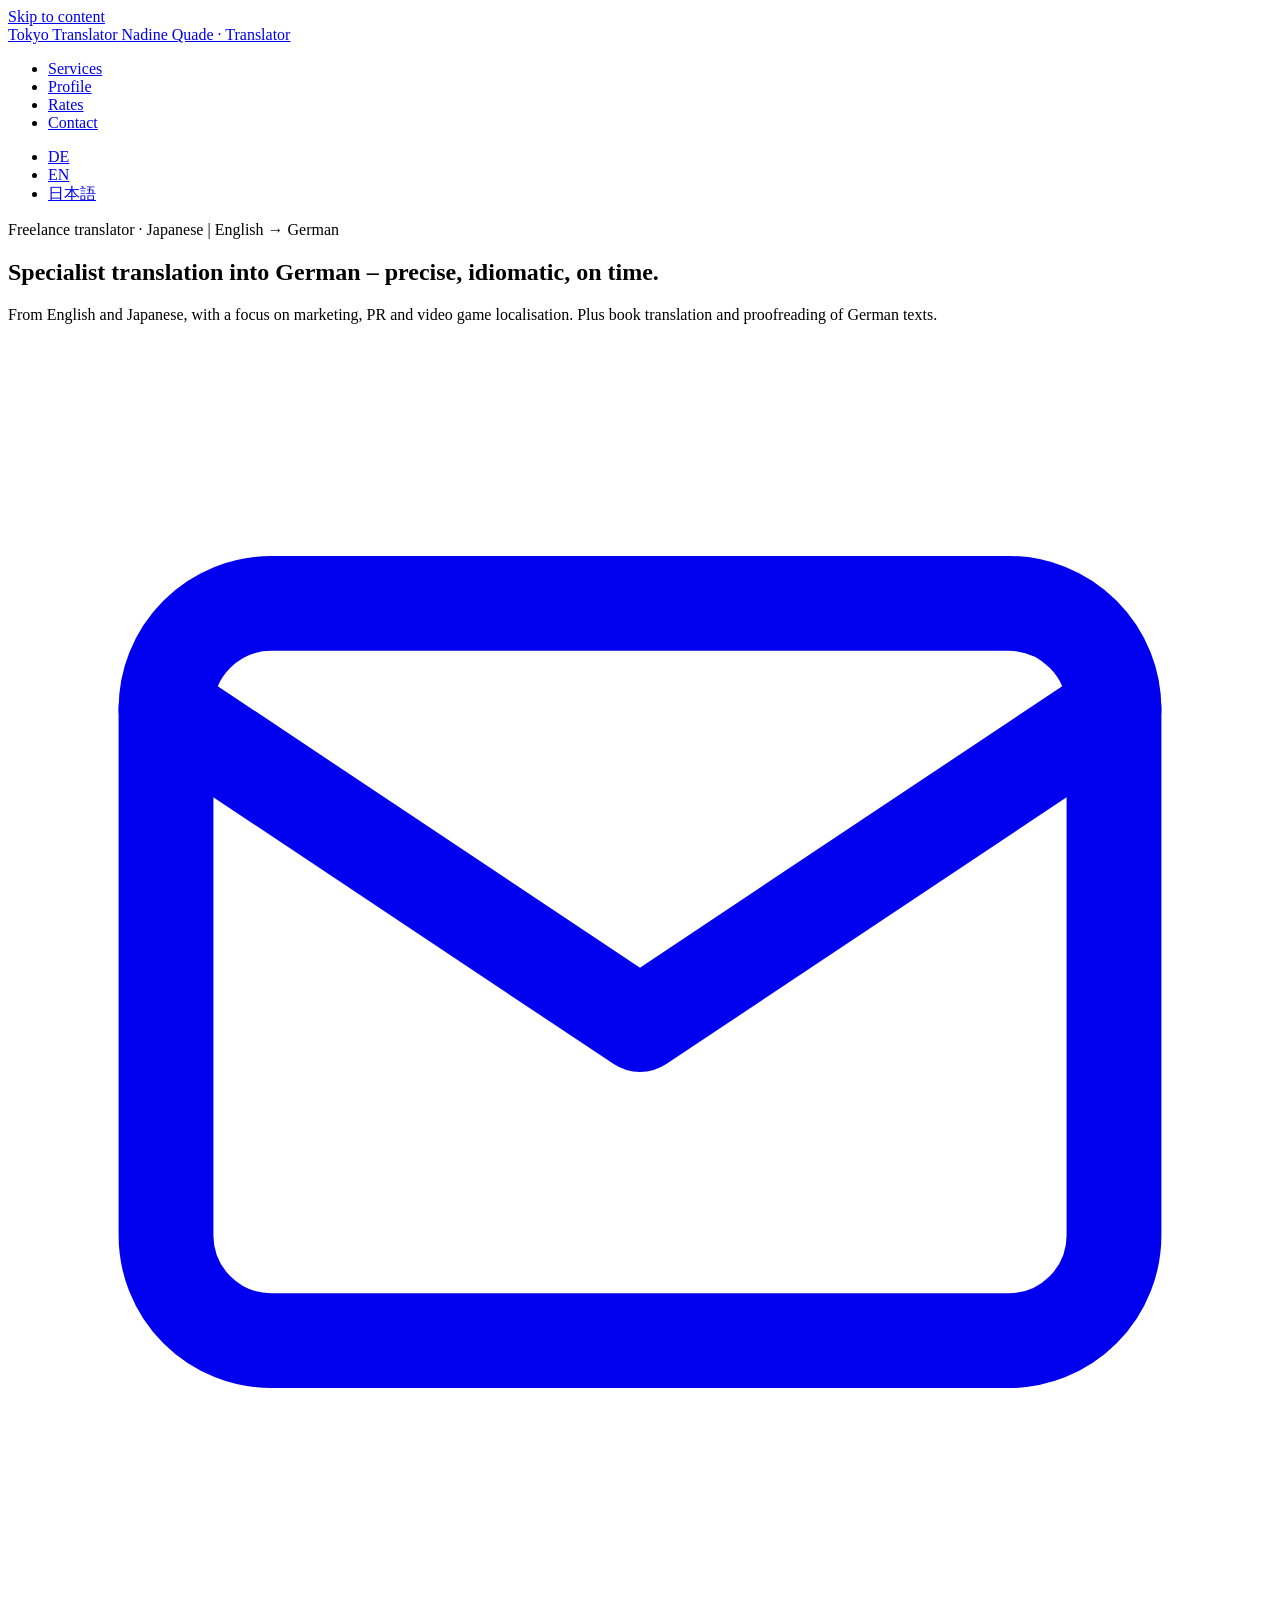
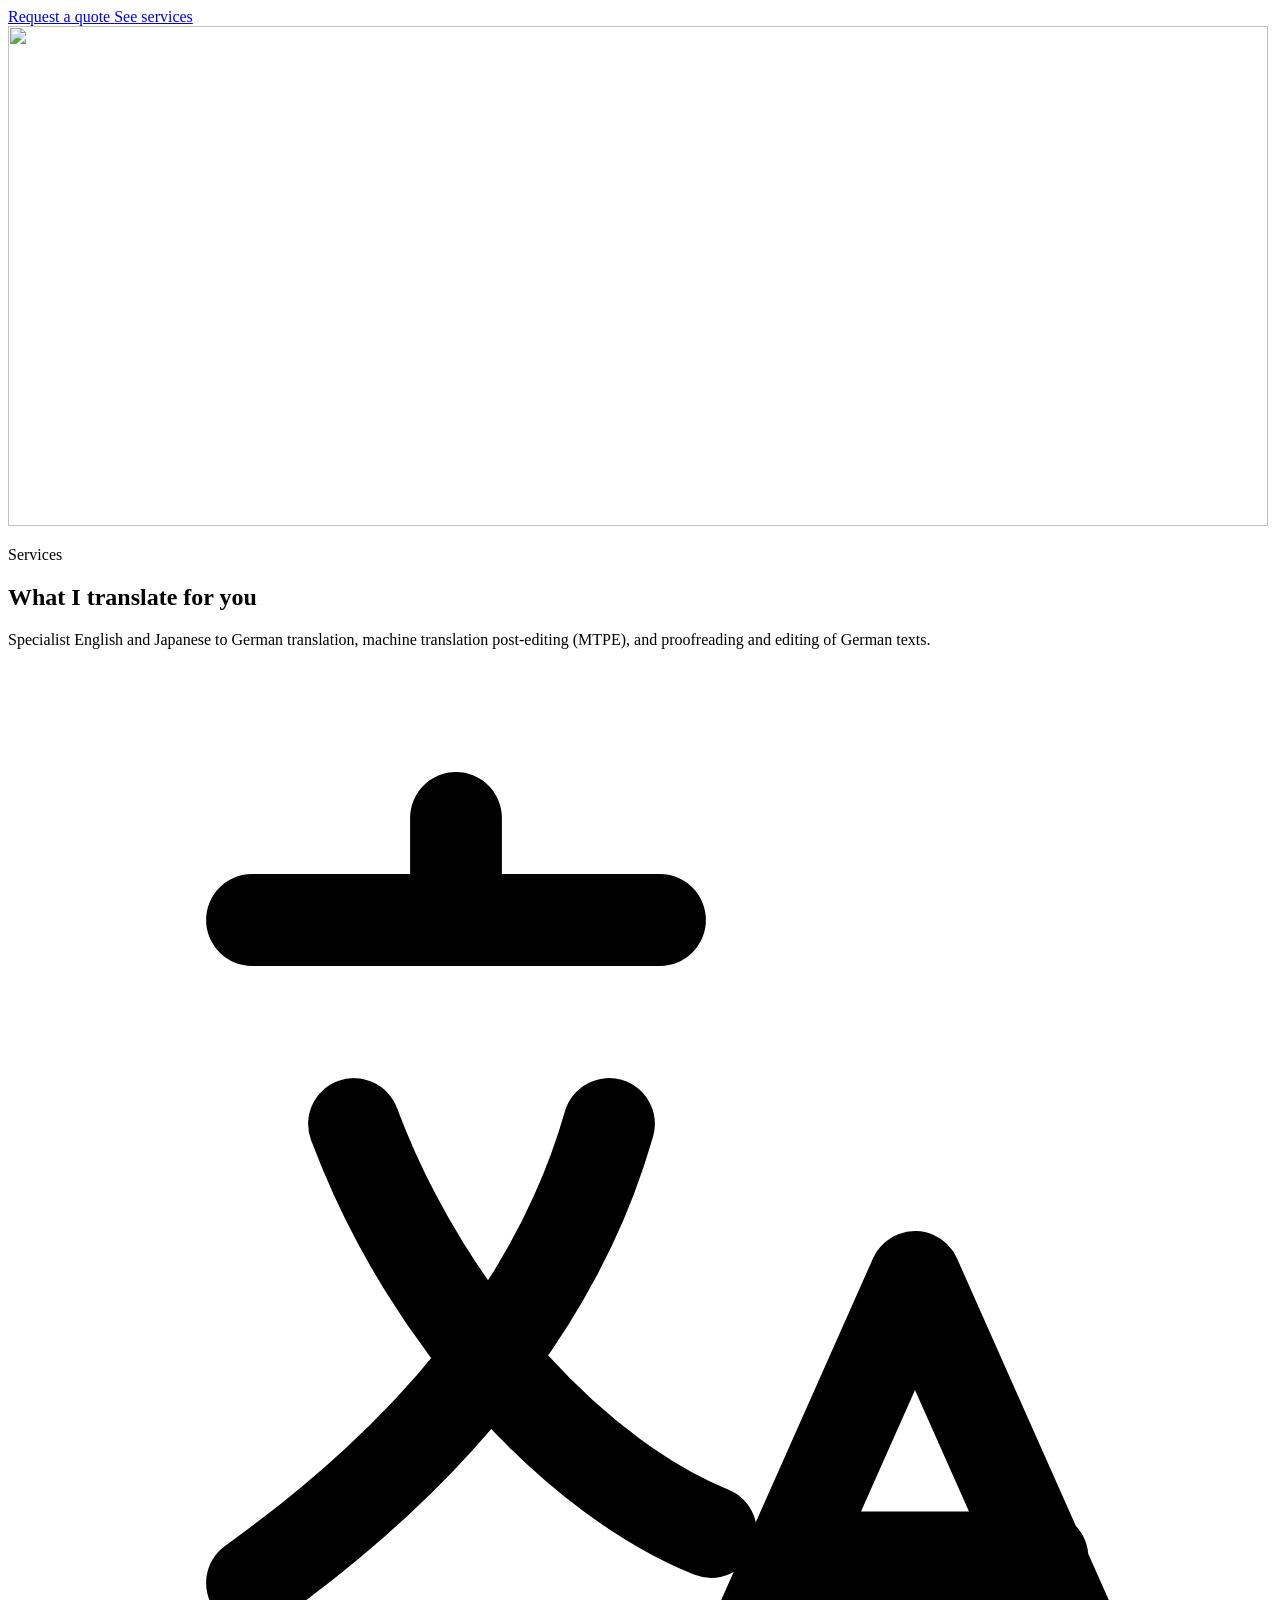
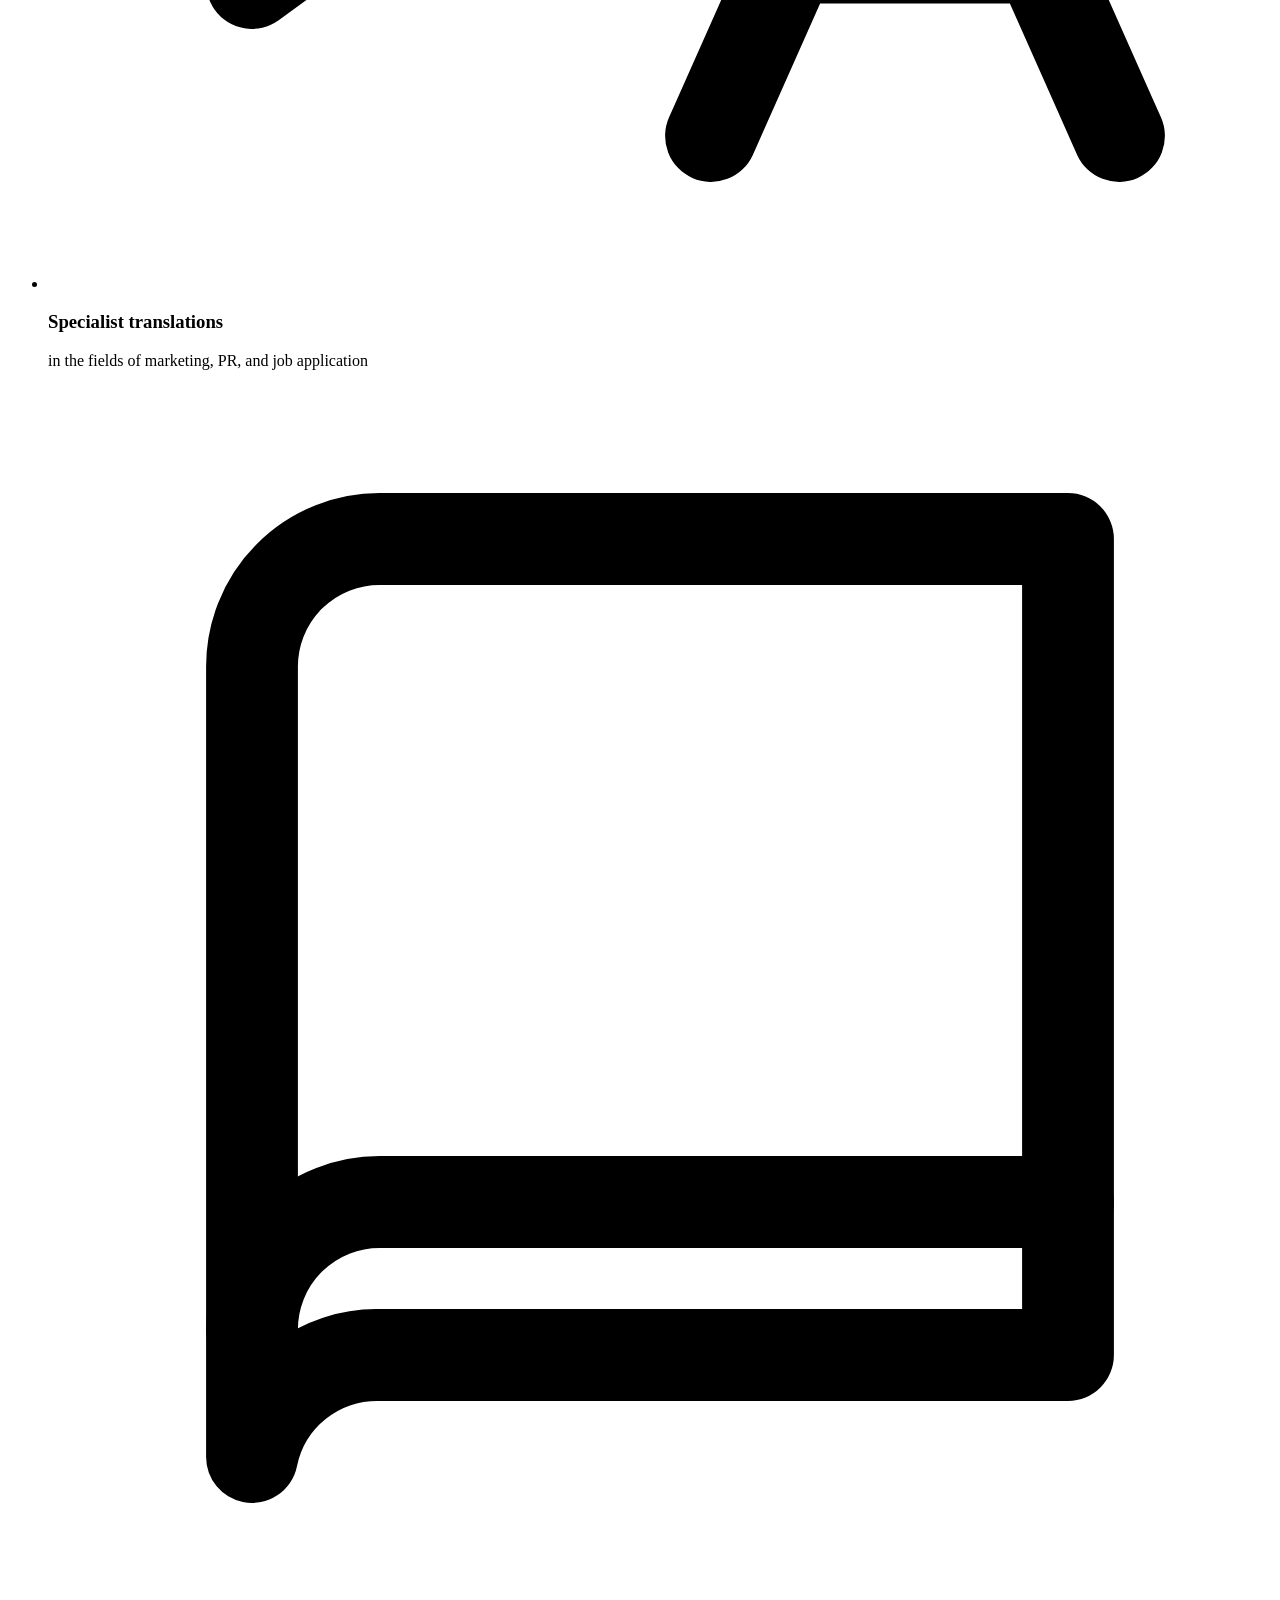
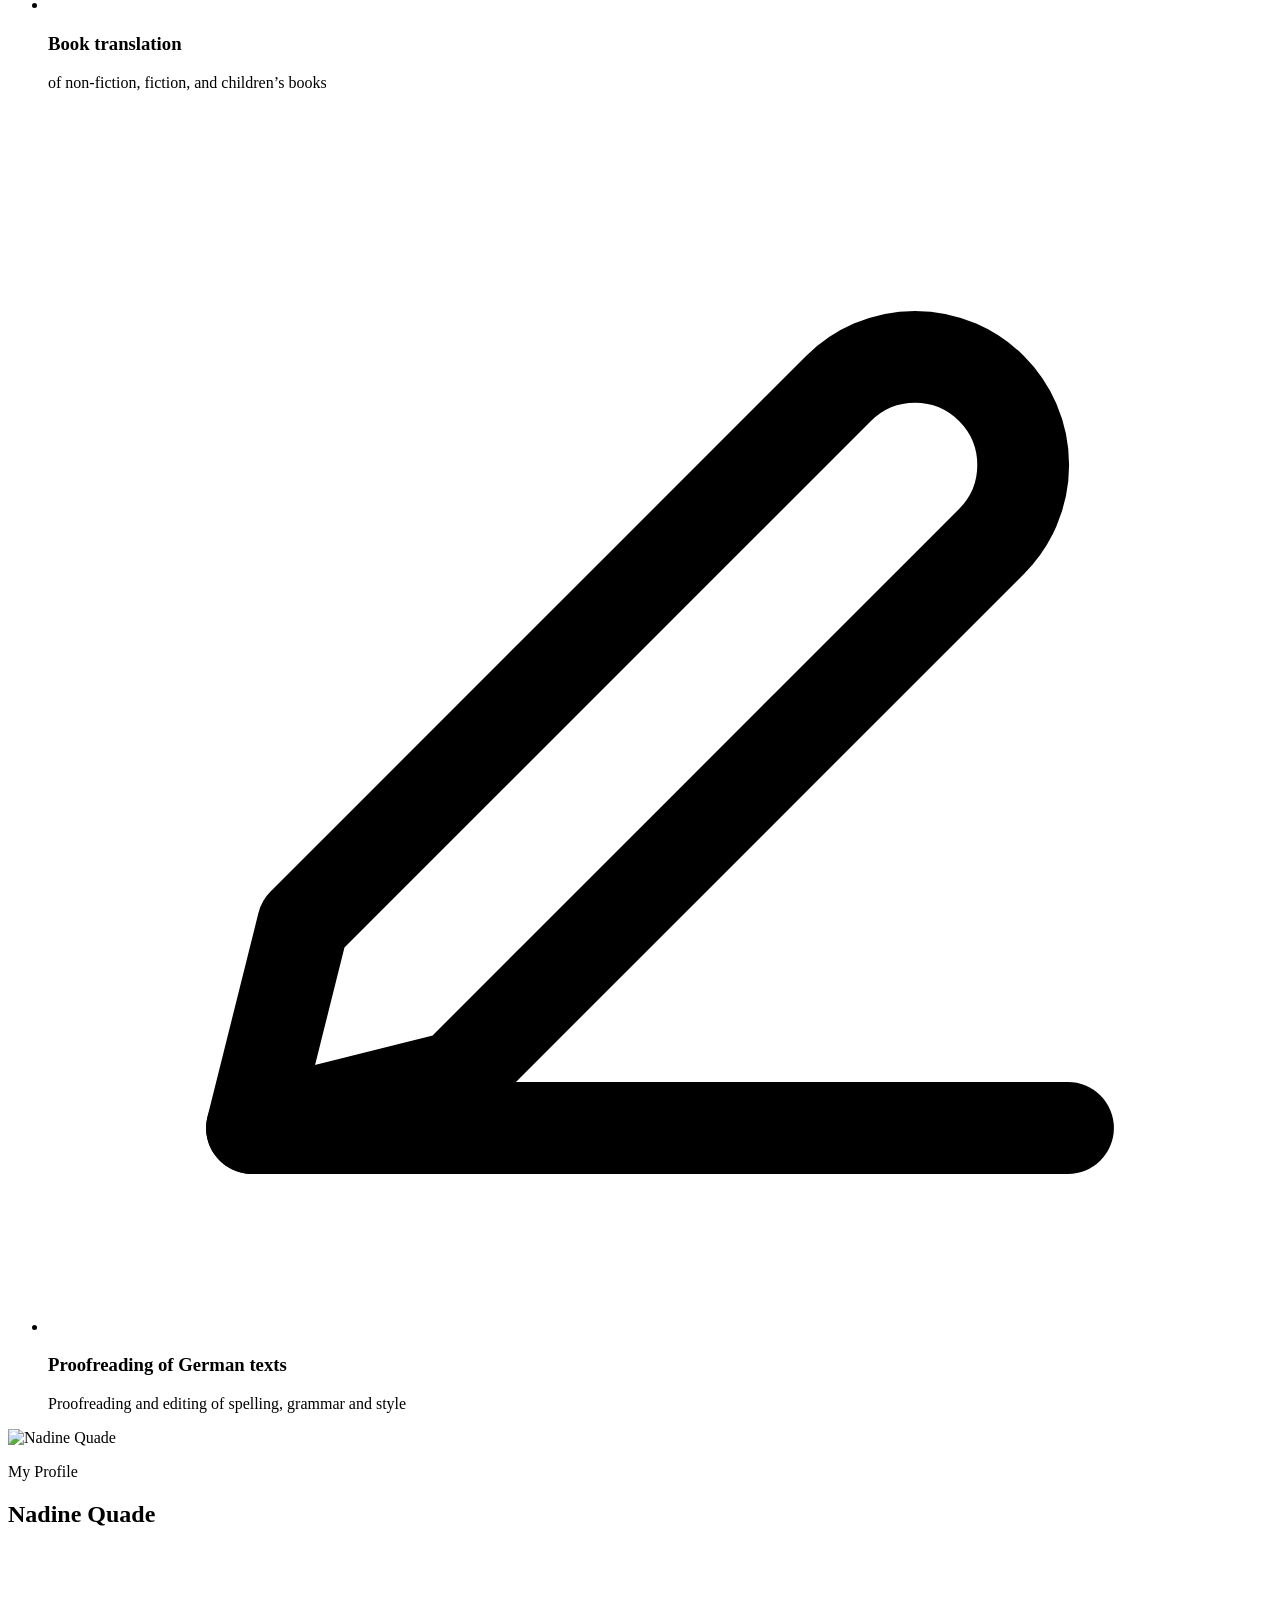
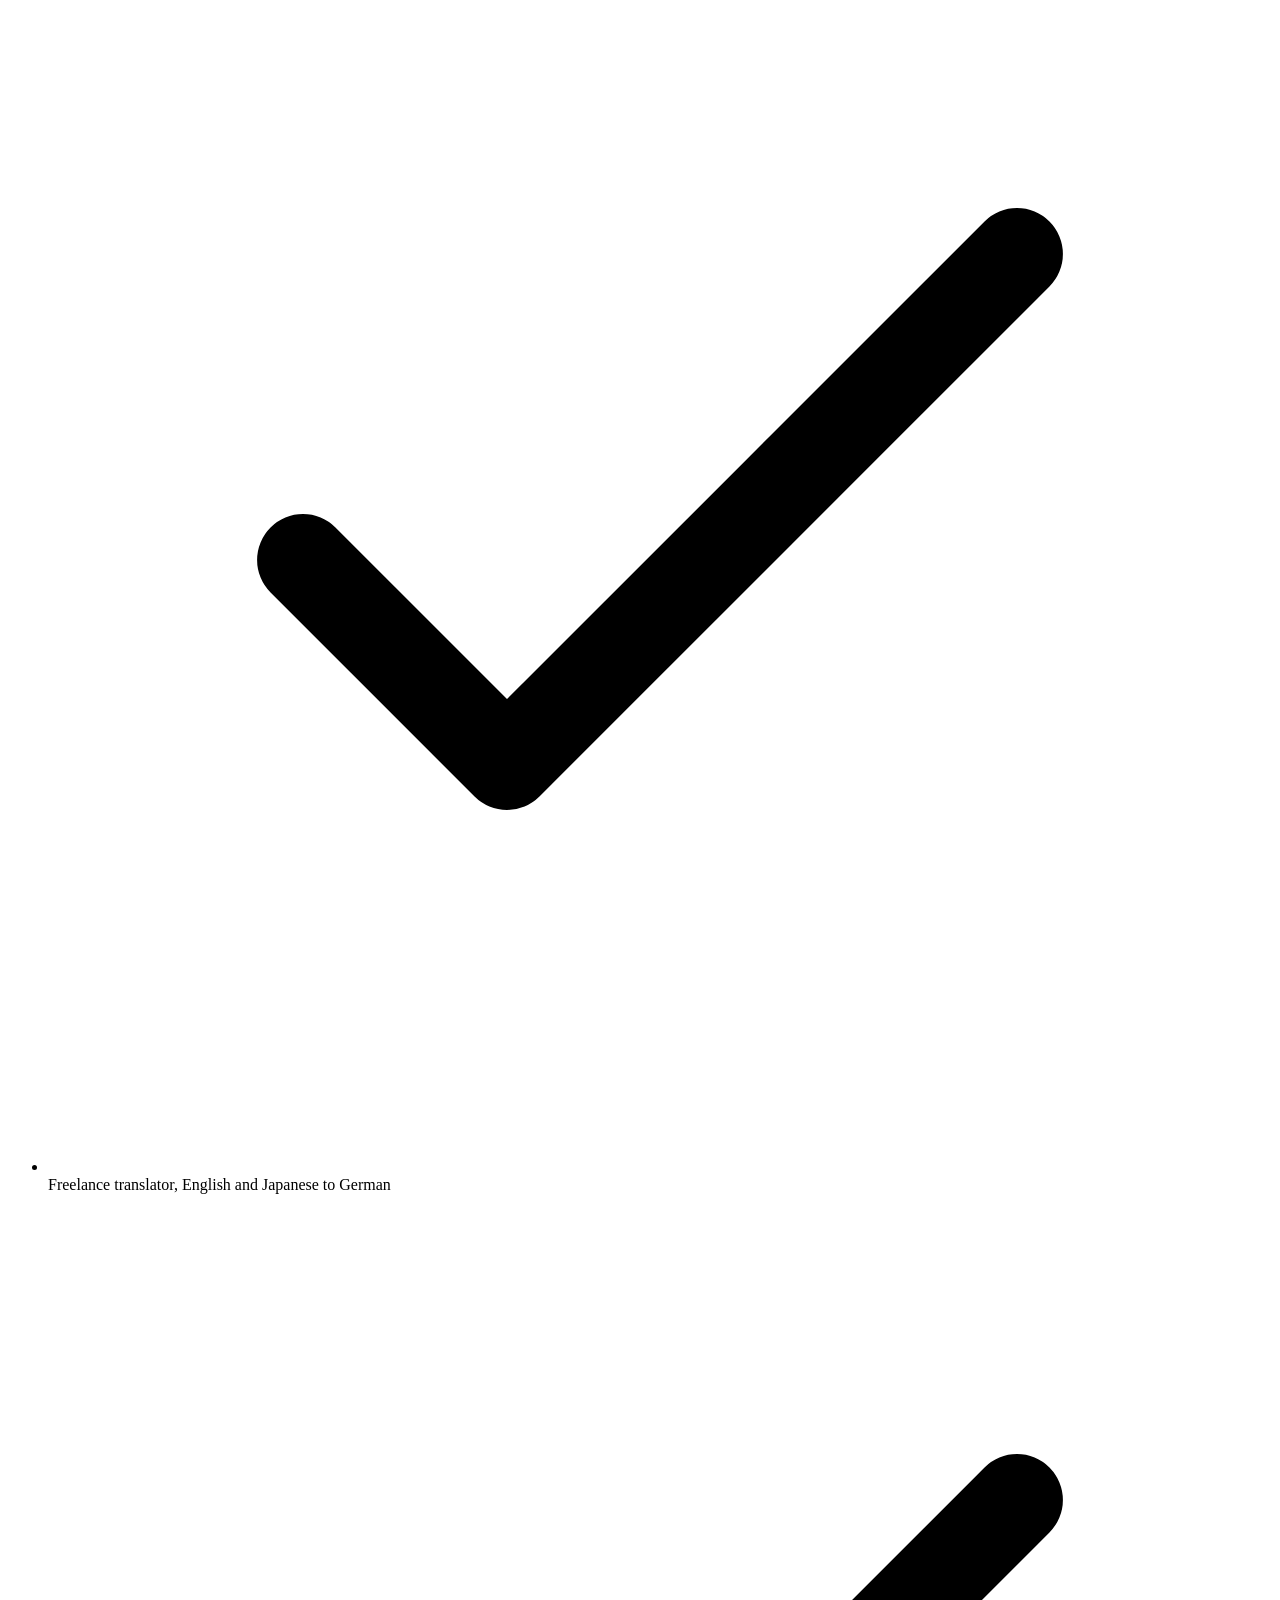
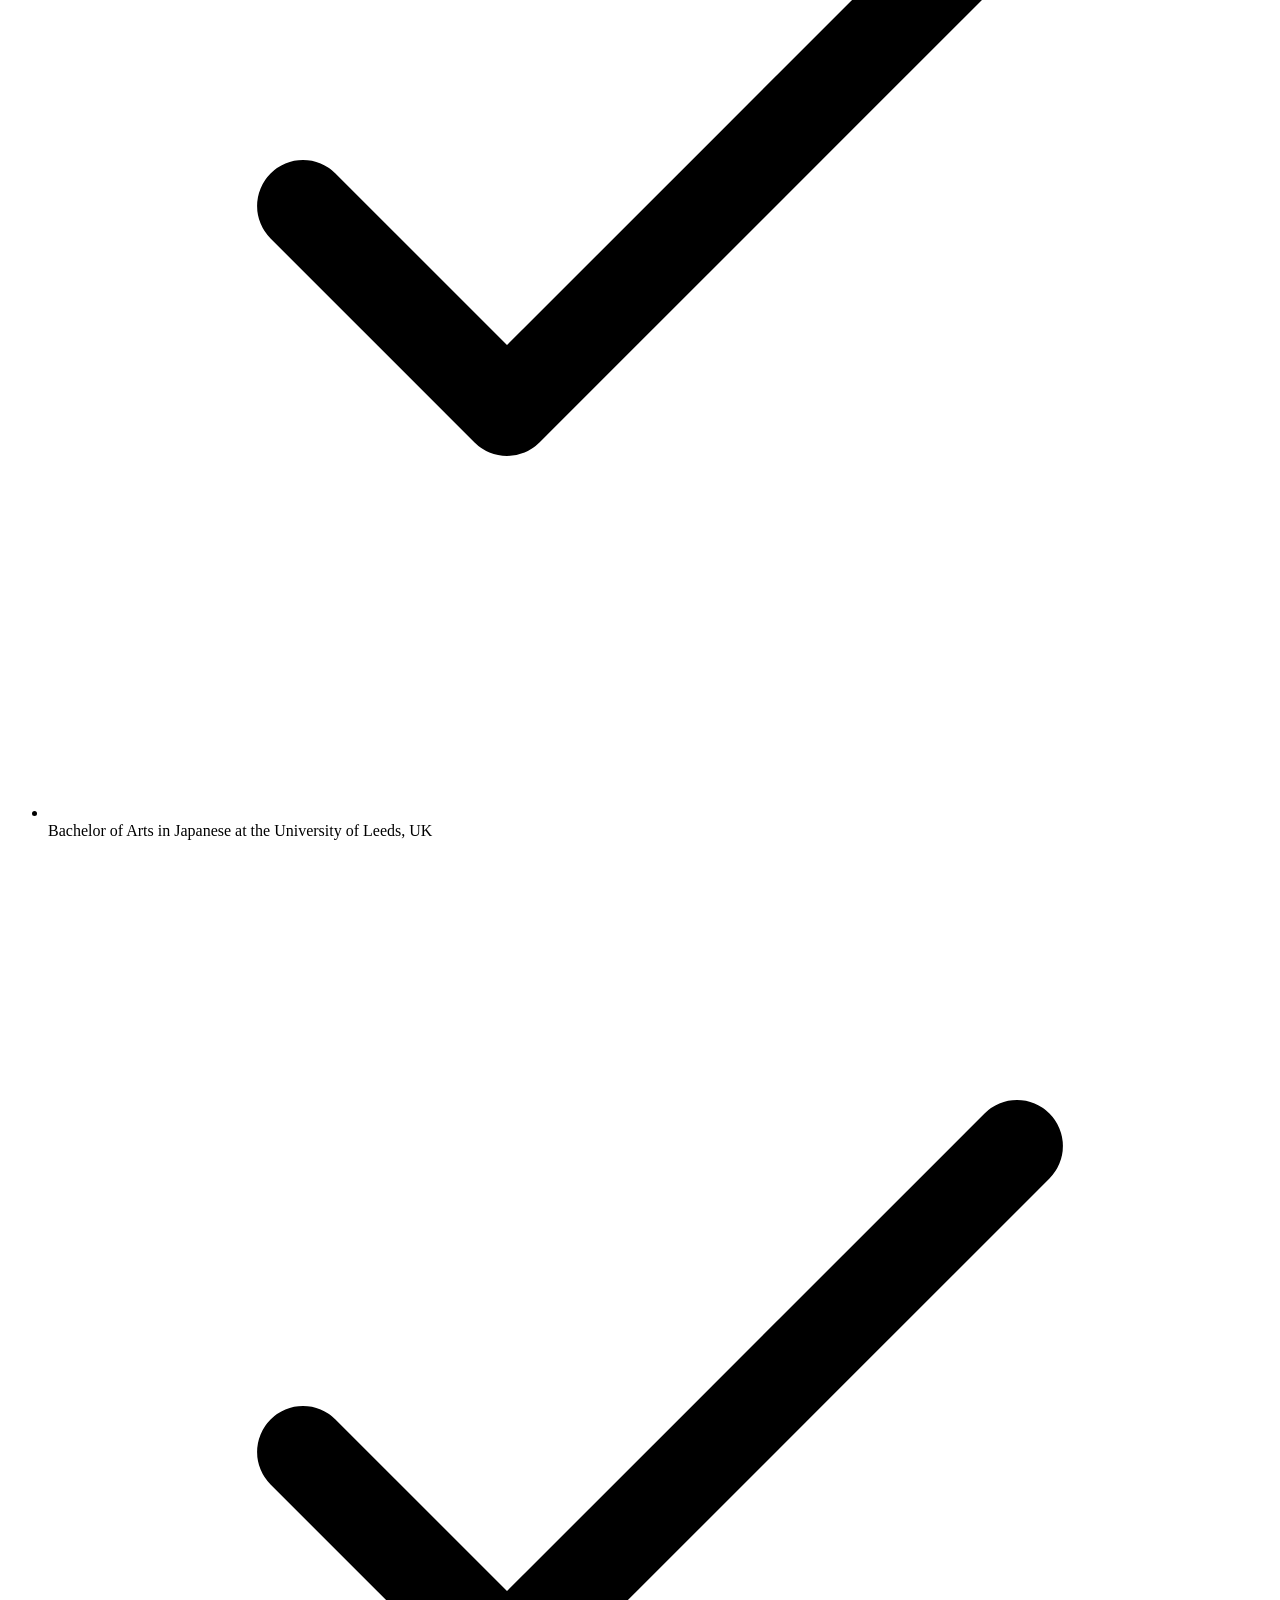
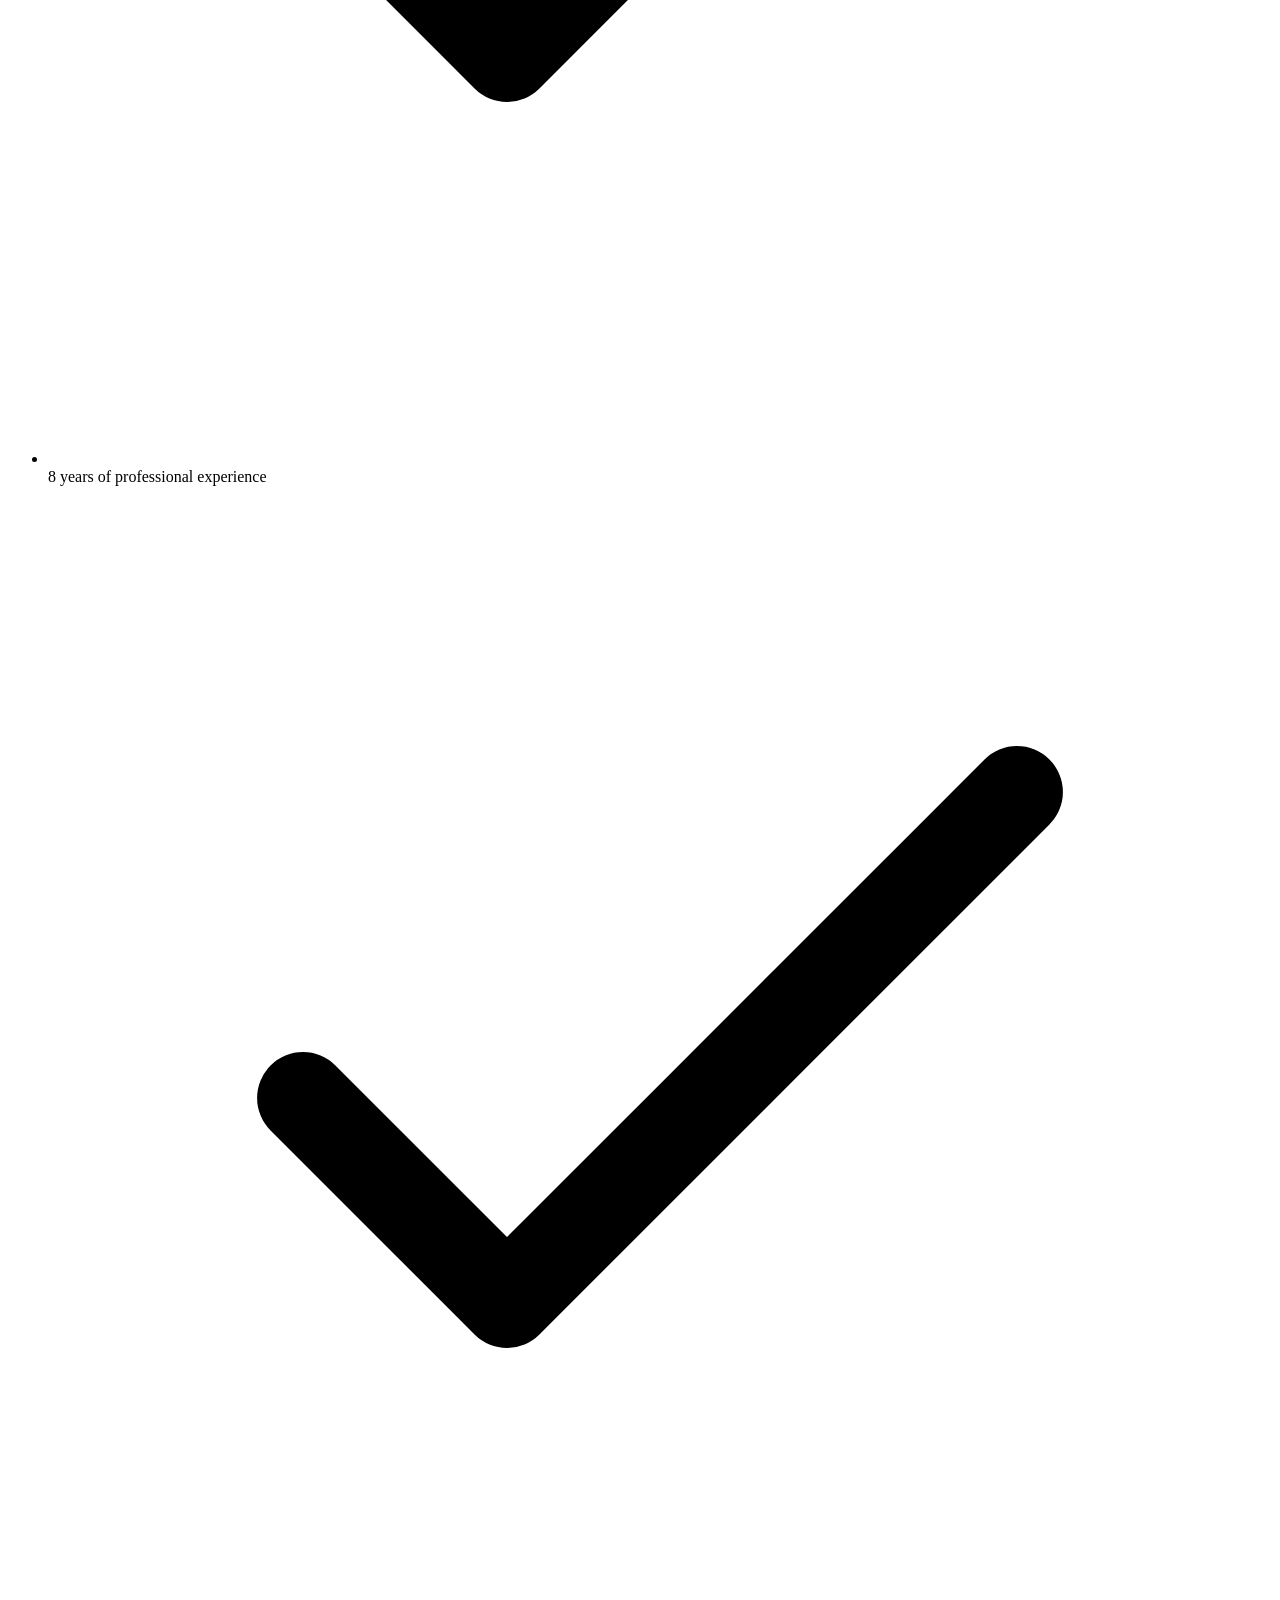
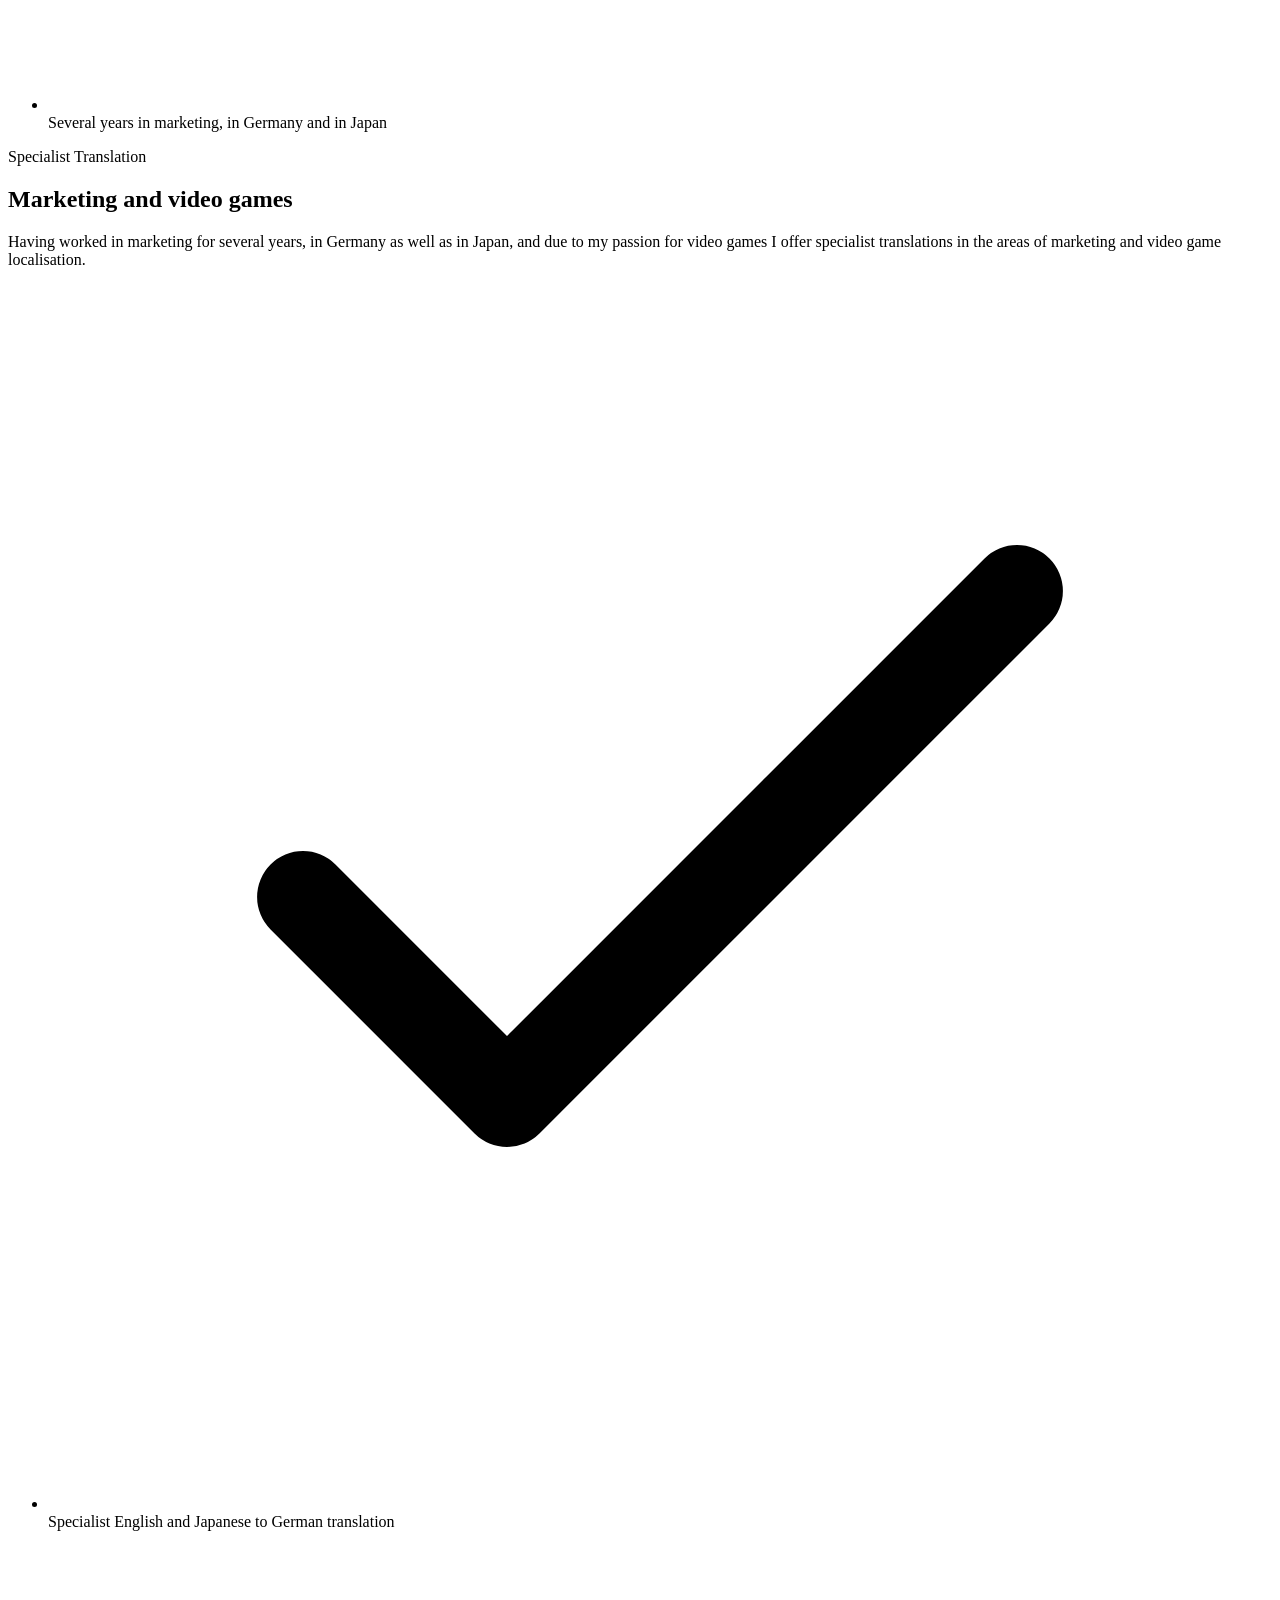
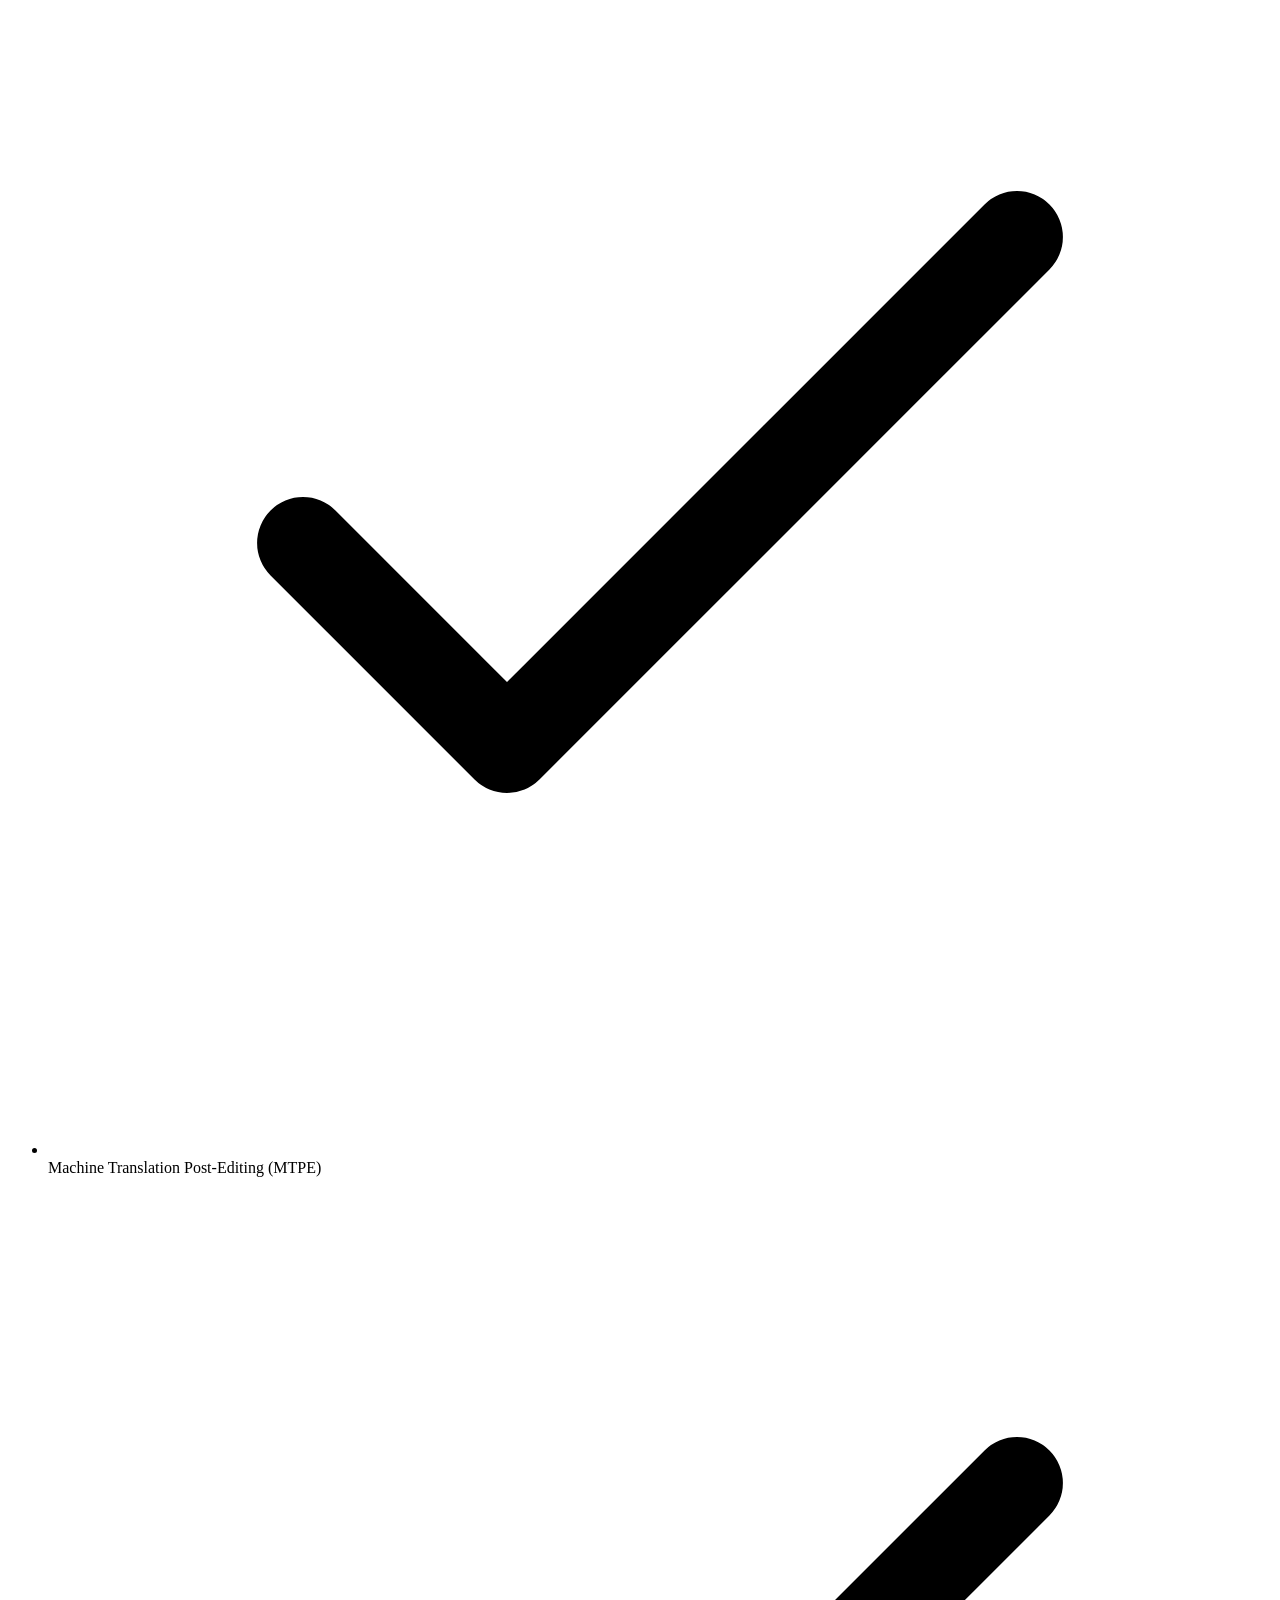
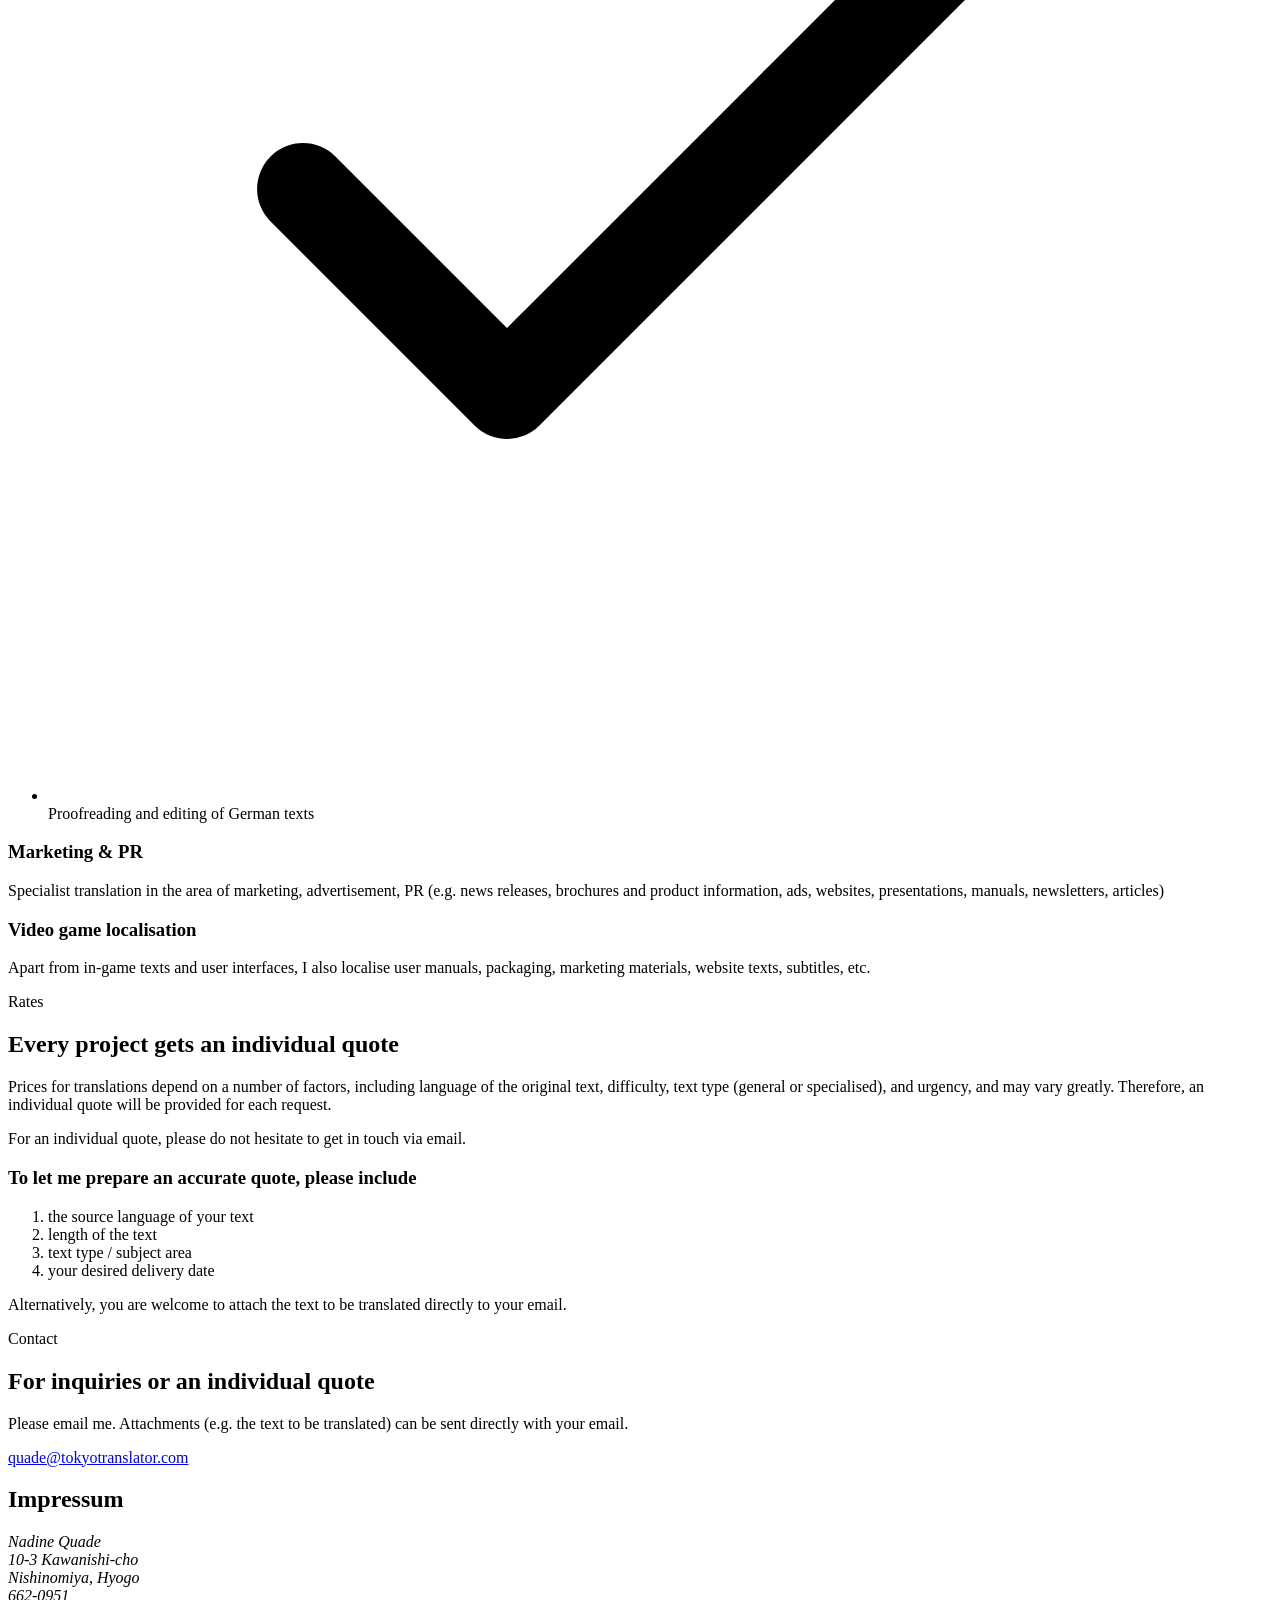
==== commit c6399128: "design: keep heading levels sequential in the detail cards Co-Authored-By: Claude Fable 5.1 <noreply" ====
--- a/site/en/index.html
+++ b/site/en/index.html
@@ -123,11 +123,11 @@
         </div>
         <div class="subcards">
           <div class="subcard">
-            <h4>Marketing &amp; PR</h4>
+            <h3>Marketing &amp; PR</h3>
             <p>Specialist translation in the area of marketing, advertisement, PR (e.g. news releases, brochures and product information, ads, websites, presentations, manuals, newsletters, articles)</p>
           </div>
           <div class="subcard">
-            <h4>Video game localisation</h4>
+            <h3>Video game localisation</h3>
             <p>Apart from in-game texts and user interfaces, I also localise user manuals, packaging, marketing materials, website texts, subtitles, etc.</p>
           </div>
         </div>
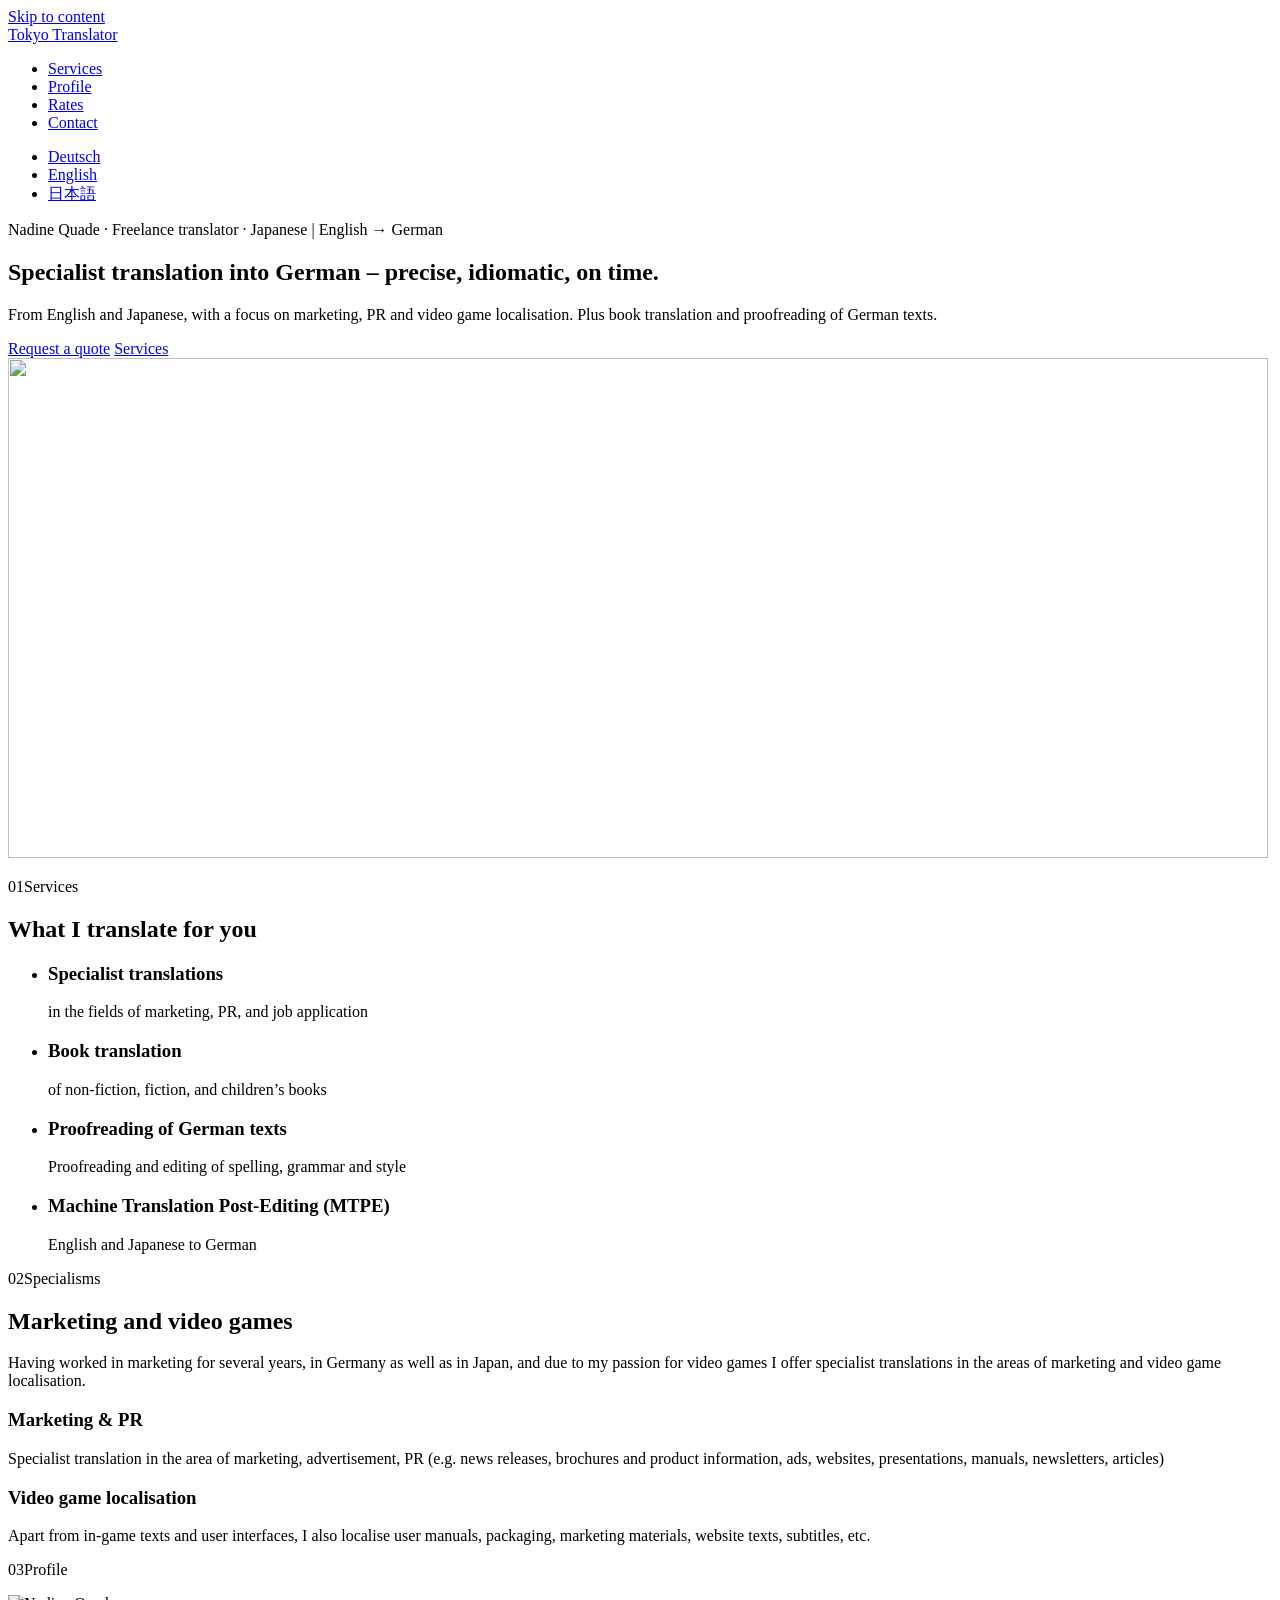
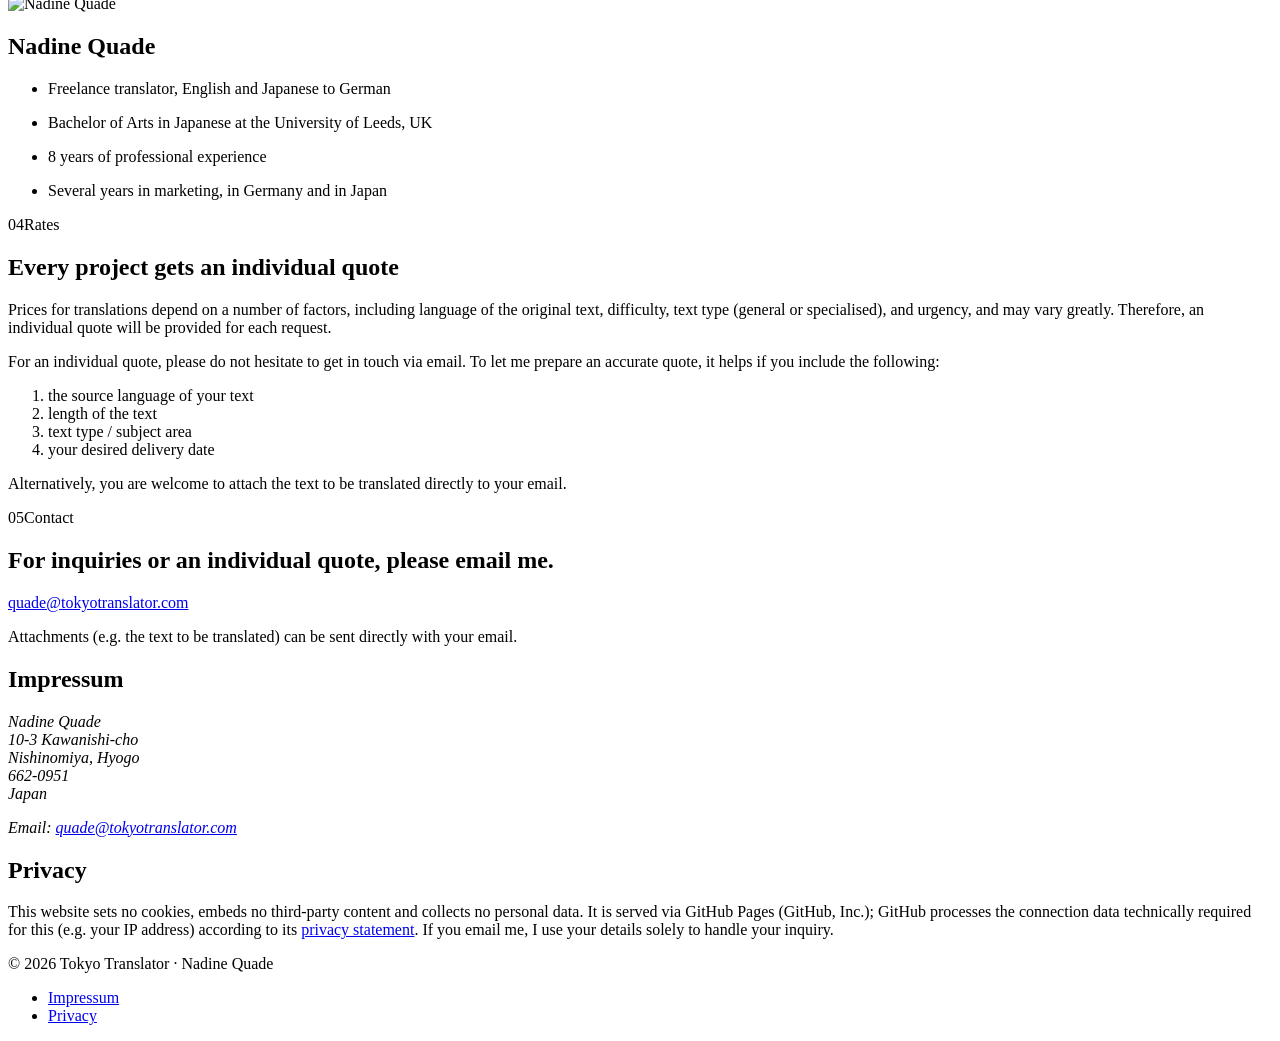
==== commit 582de718: "design: lighter typographic layout with Manrope; drop cards, icons, accent colour and the old fonts " ====
--- a/site/en/index.html
+++ b/site/en/index.html
@@ -12,7 +12,8 @@
   <link rel="alternate" hreflang="en" href="https://tokyotranslator.com/en/">
   <link rel="alternate" hreflang="ja" href="https://tokyotranslator.com/ja/">
   <link rel="alternate" hreflang="x-default" href="https://tokyotranslator.com/">
-  <link rel="preload" href="/assets/fonts/lora-400.woff2" as="font" type="font/woff2" crossorigin>
+  <link rel="preload" href="/assets/fonts/manrope-300.woff2" as="font" type="font/woff2" crossorigin>
+  <link rel="preload" href="/assets/fonts/manrope-400.woff2" as="font" type="font/woff2" crossorigin>
   <link rel="icon" href="/favicon.svg" type="image/svg+xml">
   <link rel="stylesheet" href="/assets/css/style.css">
 </head>
@@ -21,10 +22,7 @@
 
   <header class="site-header">
     <div class="container">
-      <a class="brand" href="/en/">
-        <span class="brand-name">Tokyo Translator</span>
-        <span class="brand-sub">Nadine Quade · Translator</span>
-      </a>
+      <a class="brand" href="/en/">Tokyo Translator</a>
       <nav class="site-nav" aria-label="Main navigation">
         <ul>
           <li><a href="#services">Services</a></li>
@@ -35,8 +33,8 @@
       </nav>
       <nav class="lang-switch" aria-label="Language">
         <ul>
-          <li><a href="/" lang="de" hreflang="de">DE</a></li>
-          <li><a href="/en/" aria-current="page">EN</a></li>
+          <li><a href="/" lang="de" hreflang="de">Deutsch</a></li>
+          <li><a href="/en/" aria-current="page">English</a></li>
           <li><a href="/ja/" lang="ja" hreflang="ja">日本語</a></li>
         </ul>
       </nav>
@@ -46,17 +44,12 @@
   <main id="main">
     <section class="hero" aria-labelledby="hero-title">
       <div class="container">
-        <div>
-          <p class="eyebrow">Freelance translator · Japanese | English → German</p>
-          <h1 id="hero-title">Specialist translation into German – precise, idiomatic, on time.</h1>
-          <p class="lede">From English and Japanese, with a focus on marketing, PR and video game localisation. Plus book translation and proofreading of German texts.</p>
-          <div class="hero-actions">
-            <a class="button button-primary" href="mailto:quade@tokyotranslator.com">
-              <svg viewBox="0 0 24 24" fill="none" stroke="currentColor" stroke-width="1.8" stroke-linecap="round" stroke-linejoin="round" aria-hidden="true"><rect x="3" y="5" width="18" height="14" rx="2"/><path d="m3 7 9 6 9-6"/></svg>
-              Request a quote
-            </a>
-            <a class="button" href="#services">See services</a>
-          </div>
+        <p class="label">Nadine Quade · Freelance translator · Japanese | English → German</p>
+        <h1 id="hero-title">Specialist translation into German – precise, idiomatic, on time.</h1>
+        <p class="lede">From English and Japanese, with a focus on marketing, PR and video game localisation. Plus book translation and proofreading of German texts.</p>
+        <div class="hero-actions">
+          <a class="button" href="mailto:quade@tokyotranslator.com">Request a quote</a>
+          <a class="link-arrow" href="#services">Services</a>
         </div>
         <div class="hero-media">
           <img src="/assets/img/hero.jpg" alt="" width="1260" height="500" fetchpriority="high">
@@ -65,103 +58,97 @@
     </section>
 
     <section id="services" class="section">
-      <div class="container">
-        <div class="section-head">
-          <p class="eyebrow">Services</p>
+      <div class="container section-grid">
+        <p class="label"><span>01</span>Services</p>
+        <div class="section-body">
           <h2>What I translate for you</h2>
-          <p>Specialist English and Japanese to German translation, machine translation post-editing (MTPE), and proofreading and editing of German texts.</p>
+          <ul class="rows">
+            <li>
+              <h3>Specialist translations</h3>
+              <p>in the fields of marketing, PR, and job application</p>
+            </li>
+            <li>
+              <h3>Book translation</h3>
+              <p>of non-fiction, fiction, and children’s books</p>
+            </li>
+            <li>
+              <h3>Proofreading of German texts</h3>
+              <p>Proofreading and editing of spelling, grammar and style</p>
+            </li>
+            <li>
+              <h3>Machine Translation Post-Editing (MTPE)</h3>
+              <p>English and Japanese to German</p>
+            </li>
+          </ul>
         </div>
-        <ul class="cards">
-          <li class="card">
-            <div class="card-icon"><svg viewBox="0 0 24 24" fill="none" stroke="currentColor" stroke-width="1.8" stroke-linecap="round" stroke-linejoin="round" aria-hidden="true"><path d="M4 5h8M8 3v2M6 9c1.5 4 4.5 7 7 8M11 9c-1 3.5-3.5 6.5-7 9"/><path d="m13 21 4-9 4 9M14.5 17.5h5"/></svg></div>
-            <h3>Specialist translations</h3>
-            <p>in the fields of marketing, PR, and job application</p>
-          </li>
-          <li class="card">
-            <div class="card-icon"><svg viewBox="0 0 24 24" fill="none" stroke="currentColor" stroke-width="1.8" stroke-linecap="round" stroke-linejoin="round" aria-hidden="true"><path d="M4 5.5A2.5 2.5 0 0 1 6.5 3H20v16H6.5A2.5 2.5 0 0 0 4 21z"/><path d="M4 18.5A2.5 2.5 0 0 1 6.5 16H20"/></svg></div>
-            <h3>Book translation</h3>
-            <p>of non-fiction, fiction, and children’s books</p>
-          </li>
-          <li class="card">
-            <div class="card-icon"><svg viewBox="0 0 24 24" fill="none" stroke="currentColor" stroke-width="1.8" stroke-linecap="round" stroke-linejoin="round" aria-hidden="true"><path d="M4 20h16"/><path d="m5 16 10.5-10.5a2.1 2.1 0 0 1 3 3L8 19l-4 1z"/></svg></div>
-            <h3>Proofreading of German texts</h3>
-            <p>Proofreading and editing of spelling, grammar and style</p>
-          </li>
-        </ul>
       </div>
     </section>
 
-    <section id="profile" class="section section-tint">
-      <div class="container">
-        <div class="profile-grid">
-          <img src="/assets/img/profile.jpg" alt="Nadine Quade" width="400" height="400">
-          <div>
-            <p class="eyebrow">My Profile</p>
-            <h2>Nadine Quade</h2>
-            <ul class="facts">
-              <li><svg viewBox="0 0 24 24" fill="none" stroke="currentColor" stroke-width="1.8" stroke-linecap="round" stroke-linejoin="round" aria-hidden="true"><path d="m5 12 4 4L19 6"/></svg><span>Freelance translator, English and Japanese to German</span></li>
-              <li><svg viewBox="0 0 24 24" fill="none" stroke="currentColor" stroke-width="1.8" stroke-linecap="round" stroke-linejoin="round" aria-hidden="true"><path d="m5 12 4 4L19 6"/></svg><span>Bachelor of Arts in Japanese at the University of Leeds, UK</span></li>
-              <li><svg viewBox="0 0 24 24" fill="none" stroke="currentColor" stroke-width="1.8" stroke-linecap="round" stroke-linejoin="round" aria-hidden="true"><path d="m5 12 4 4L19 6"/></svg><span>8 years of professional experience</span></li>
-              <li><svg viewBox="0 0 24 24" fill="none" stroke="currentColor" stroke-width="1.8" stroke-linecap="round" stroke-linejoin="round" aria-hidden="true"><path d="m5 12 4 4L19 6"/></svg><span>Several years in marketing, in Germany and in Japan</span></li>
-            </ul>
+    <section id="specialisms" class="section">
+      <div class="container section-grid">
+        <p class="label"><span>02</span>Specialisms</p>
+        <div class="section-body">
+          <h2>Marketing and video games</h2>
+          <p>Having worked in marketing for several years, in Germany as well as in Japan, and due to my passion for video games I offer specialist translations in the areas of marketing and video game localisation.</p>
+          <div class="cols">
+            <div>
+              <h3>Marketing &amp; PR</h3>
+              <p>Specialist translation in the area of marketing, advertisement, PR (e.g. news releases, brochures and product information, ads, websites, presentations, manuals, newsletters, articles)</p>
+            </div>
+            <div>
+              <h3>Video game localisation</h3>
+              <p>Apart from in-game texts and user interfaces, I also localise user manuals, packaging, marketing materials, website texts, subtitles, etc.</p>
+            </div>
           </div>
         </div>
       </div>
     </section>
 
-    <section id="specialisms" class="section">
-      <div class="container split">
-        <div class="prose">
-          <p class="eyebrow">Specialist Translation</p>
-          <h2>Marketing and video games</h2>
-          <p>Having worked in marketing for several years, in Germany as well as in Japan, and due to my passion for video games I offer specialist translations in the areas of marketing and video game localisation.</p>
-          <ul class="checklist">
-            <li><svg viewBox="0 0 24 24" fill="none" stroke="currentColor" stroke-width="1.8" stroke-linecap="round" stroke-linejoin="round" aria-hidden="true"><path d="m5 12 4 4L19 6"/></svg><span>Specialist English and Japanese to German translation</span></li>
-            <li><svg viewBox="0 0 24 24" fill="none" stroke="currentColor" stroke-width="1.8" stroke-linecap="round" stroke-linejoin="round" aria-hidden="true"><path d="m5 12 4 4L19 6"/></svg><span>Machine Translation Post-Editing (MTPE)</span></li>
-            <li><svg viewBox="0 0 24 24" fill="none" stroke="currentColor" stroke-width="1.8" stroke-linecap="round" stroke-linejoin="round" aria-hidden="true"><path d="m5 12 4 4L19 6"/></svg><span>Proofreading and editing of German texts</span></li>
-          </ul>
-        </div>
-        <div class="subcards">
-          <div class="subcard">
-            <h3>Marketing &amp; PR</h3>
-            <p>Specialist translation in the area of marketing, advertisement, PR (e.g. news releases, brochures and product information, ads, websites, presentations, manuals, newsletters, articles)</p>
-          </div>
-          <div class="subcard">
-            <h3>Video game localisation</h3>
-            <p>Apart from in-game texts and user interfaces, I also localise user manuals, packaging, marketing materials, website texts, subtitles, etc.</p>
+    <section id="profile" class="section">
+      <div class="container section-grid">
+        <p class="label"><span>03</span>Profile</p>
+        <div class="section-body">
+          <div class="profile">
+            <img src="/assets/img/profile.jpg" alt="Nadine Quade" width="400" height="400">
+            <div>
+              <h2>Nadine Quade</h2>
+              <ul class="rows">
+                <li><p>Freelance translator, English and Japanese to German</p></li>
+                <li><p>Bachelor of Arts in Japanese at the University of Leeds, UK</p></li>
+                <li><p>8 years of professional experience</p></li>
+                <li><p>Several years in marketing, in Germany and in Japan</p></li>
+              </ul>
+            </div>
           </div>
         </div>
       </div>
     </section>
 
-    <section id="rates" class="section section-tint">
-      <div class="container rates-grid">
-        <div>
-          <p class="eyebrow">Rates</p>
+    <section id="rates" class="section">
+      <div class="container section-grid">
+        <p class="label"><span>04</span>Rates</p>
+        <div class="section-body">
           <h2>Every project gets an individual quote</h2>
           <p>Prices for translations depend on a number of factors, including language of the original text, difficulty, text type (general or specialised), and urgency, and may vary greatly. Therefore, an individual quote will be provided for each request.</p>
-          <p>For an individual quote, please do not hesitate to get in touch via email.</p>
-        </div>
-        <div class="panel">
-          <h3>To let me prepare an accurate quote, please include</h3>
+          <p>For an individual quote, please do not hesitate to get in touch via email. To let me prepare an accurate quote, it helps if you include the following:</p>
           <ol class="steps">
             <li>the source language of your text</li>
             <li>length of the text</li>
             <li>text type / subject area</li>
             <li>your desired delivery date</li>
           </ol>
-          <p class="note">Alternatively, you are welcome to attach the text to be translated directly to your email.</p>
+          <p class="muted">Alternatively, you are welcome to attach the text to be translated directly to your email.</p>
         </div>
       </div>
     </section>
 
-    <section id="contact" class="section">
-      <div class="container">
-        <div class="cta">
-          <p class="eyebrow">Contact</p>
-          <h2>For inquiries or an individual quote</h2>
-          <p>Please email me. Attachments (e.g. the text to be translated) can be sent directly with your email.</p>
-          <p><a class="button" href="mailto:quade@tokyotranslator.com"><span class="email">quade@tokyotranslator.com</span></a></p>
+    <section id="contact" class="section contact">
+      <div class="container section-grid">
+        <p class="label"><span>05</span>Contact</p>
+        <div class="section-body">
+          <h2>For inquiries or an individual quote, please email me.</h2>
+          <a class="email" href="mailto:quade@tokyotranslator.com">quade@tokyotranslator.com</a>
+          <p class="muted">Attachments (e.g. the text to be translated) can be sent directly with your email.</p>
         </div>
       </div>
     </section>
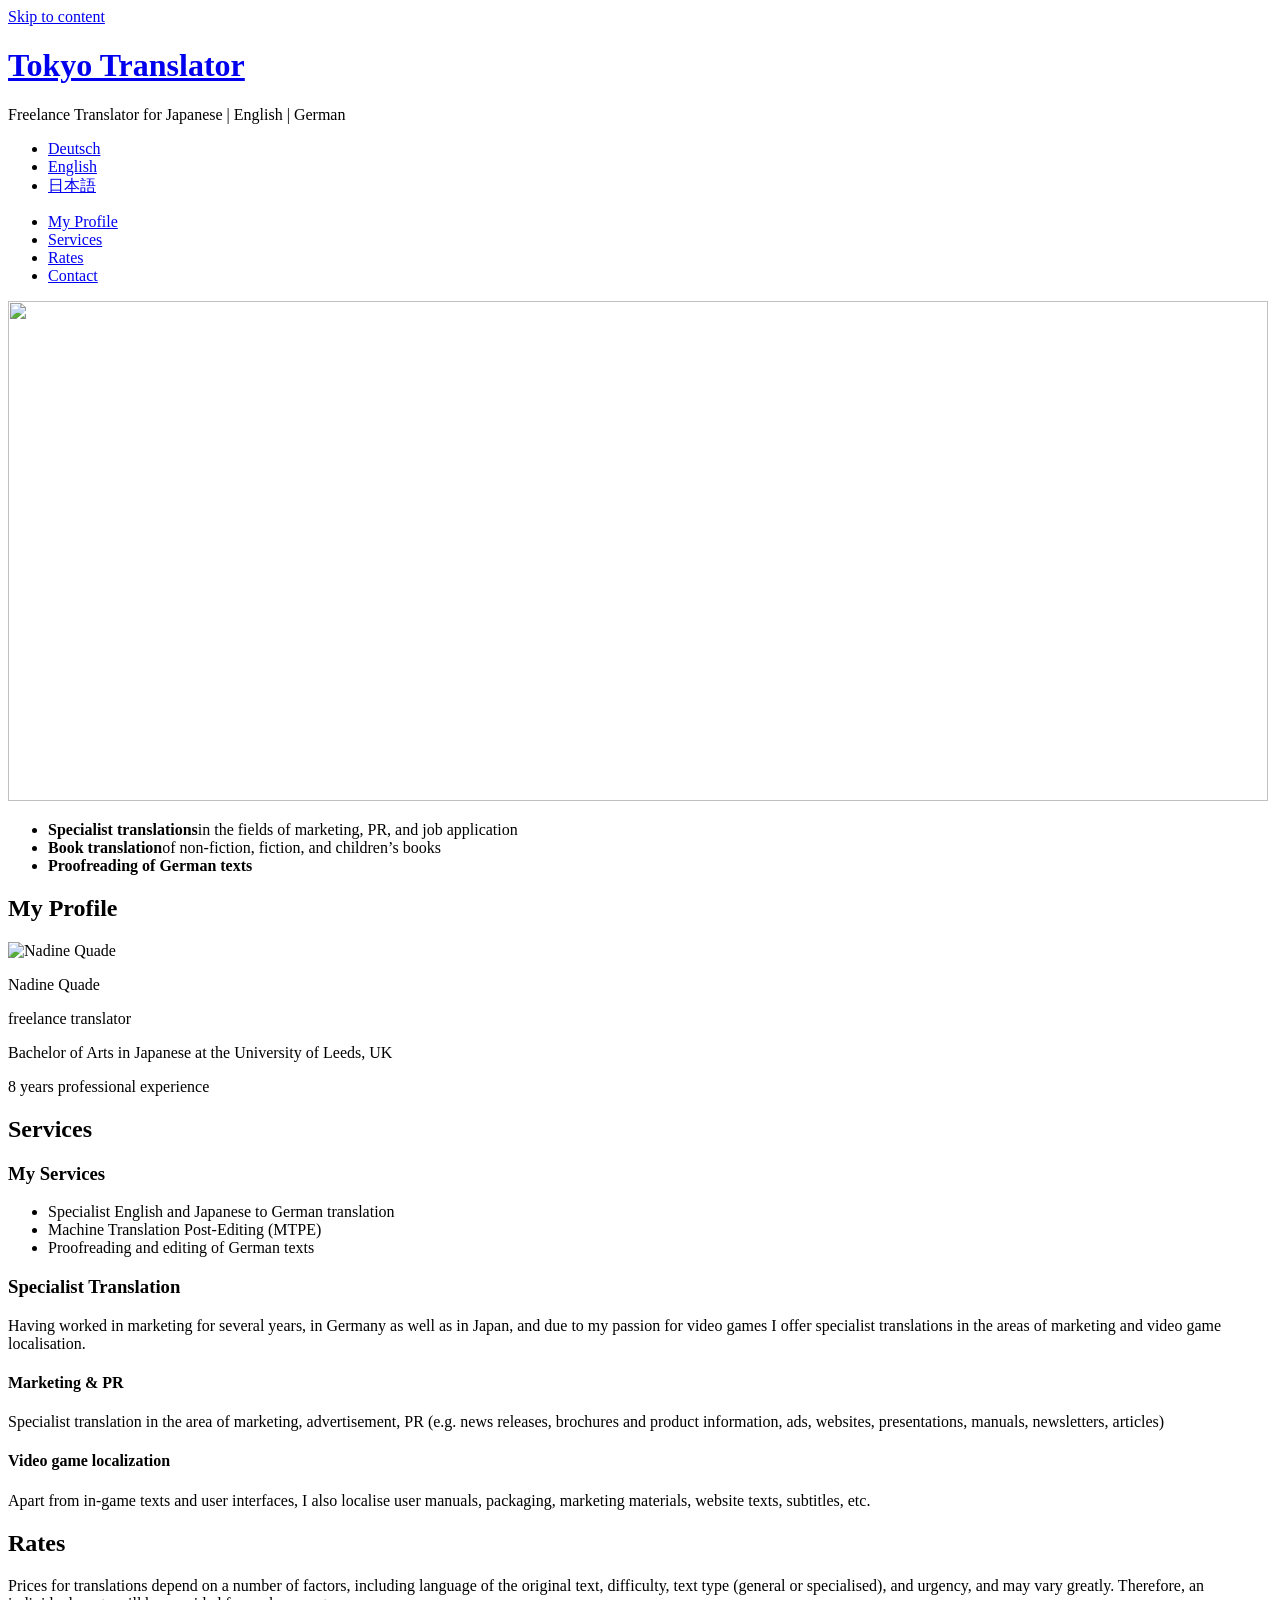
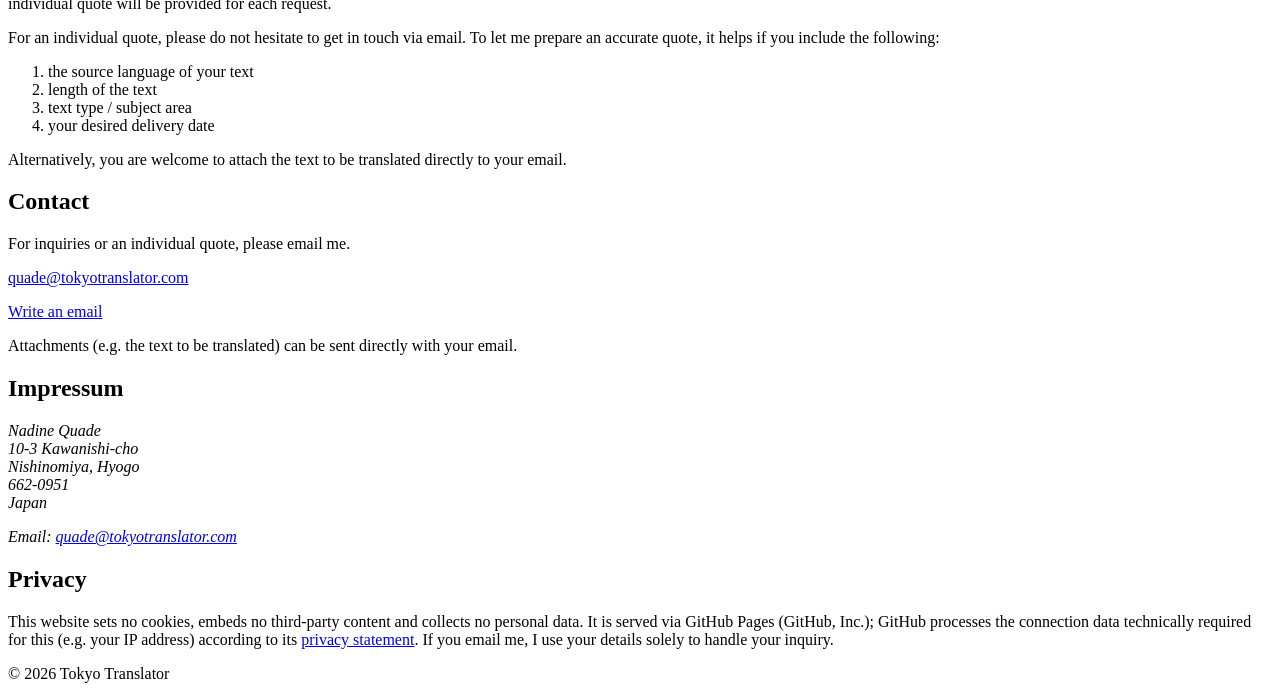
==== commit 8ad96658: "design: return to the original layout, refined (centered header, hero taglines over the photo, rule " ====
--- a/site/en/index.html
+++ b/site/en/index.html
@@ -21,141 +21,92 @@
   <a class="skip-link" href="#main">Skip to content</a>
 
   <header class="site-header">
-    <div class="container">
-      <a class="brand" href="/en/">Tokyo Translator</a>
-      <nav class="site-nav" aria-label="Main navigation">
-        <ul>
-          <li><a href="#services">Services</a></li>
-          <li><a href="#profile">Profile</a></li>
-          <li><a href="#rates">Rates</a></li>
-          <li><a href="#contact">Contact</a></li>
-        </ul>
-      </nav>
-      <nav class="lang-switch" aria-label="Language">
-        <ul>
-          <li><a href="/" lang="de" hreflang="de">Deutsch</a></li>
-          <li><a href="/en/" aria-current="page">English</a></li>
-          <li><a href="/ja/" lang="ja" hreflang="ja">日本語</a></li>
-        </ul>
-      </nav>
-    </div>
+    <h1 class="site-title"><a href="/en/">Tokyo Translator</a></h1>
+    <p class="tagline">Freelance Translator for <span class="nowrap">Japanese | English | German</span></p>
+    <nav class="lang-switch" aria-label="Language">
+      <ul>
+        <li><a href="/" lang="de" hreflang="de">Deutsch</a></li>
+        <li><a href="/en/" aria-current="page">English</a></li>
+        <li><a href="/ja/" lang="ja" hreflang="ja">日本語</a></li>
+      </ul>
+    </nav>
+    <nav class="site-nav" aria-label="Main navigation">
+      <ul>
+        <li><a href="#profile">My Profile</a></li>
+        <li><a href="#services">Services</a></li>
+        <li><a href="#rates">Rates</a></li>
+        <li><a href="#contact">Contact</a></li>
+      </ul>
+    </nav>
   </header>
 
+  <section class="hero" aria-label="Services at a glance">
+    <img src="/assets/img/hero.jpg" alt="" width="1260" height="500" fetchpriority="high">
+    <ul>
+      <li><strong>Specialist translations</strong><span>in the fields of marketing, PR, and job application</span></li>
+      <li><strong>Book translation</strong><span>of non-fiction, fiction, and children’s books</span></li>
+      <li><strong>Proofreading of German texts</strong></li>
+    </ul>
+  </section>
+
   <main id="main">
-    <section class="hero" aria-labelledby="hero-title">
-      <div class="container">
-        <p class="label">Nadine Quade · Freelance translator · Japanese | English → German</p>
-        <h1 id="hero-title">Specialist translation into German – precise, idiomatic, on time.</h1>
-        <p class="lede">From English and Japanese, with a focus on marketing, PR and video game localisation. Plus book translation and proofreading of German texts.</p>
-        <div class="hero-actions">
-          <a class="button" href="mailto:quade@tokyotranslator.com">Request a quote</a>
-          <a class="link-arrow" href="#services">Services</a>
-        </div>
-        <div class="hero-media">
-          <img src="/assets/img/hero.jpg" alt="" width="1260" height="500" fetchpriority="high">
-        </div>
+    <section id="profile" class="section">
+      <div class="container profile">
+        <h2 class="section-title">My Profile</h2>
+        <img src="/assets/img/profile.jpg" alt="Nadine Quade" width="400" height="400">
+        <p class="name">Nadine Quade</p>
+        <p>freelance translator</p>
+        <p>Bachelor of Arts in Japanese at the University of Leeds, UK</p>
+        <p>8 years professional experience</p>
       </div>
     </section>
 
     <section id="services" class="section">
-      <div class="container section-grid">
-        <p class="label"><span>01</span>Services</p>
-        <div class="section-body">
-          <h2>What I translate for you</h2>
-          <ul class="rows">
-            <li>
-              <h3>Specialist translations</h3>
-              <p>in the fields of marketing, PR, and job application</p>
-            </li>
-            <li>
-              <h3>Book translation</h3>
-              <p>of non-fiction, fiction, and children’s books</p>
-            </li>
-            <li>
-              <h3>Proofreading of German texts</h3>
-              <p>Proofreading and editing of spelling, grammar and style</p>
-            </li>
-            <li>
-              <h3>Machine Translation Post-Editing (MTPE)</h3>
-              <p>English and Japanese to German</p>
-            </li>
-          </ul>
-        </div>
-      </div>
-    </section>
-
-    <section id="specialisms" class="section">
-      <div class="container section-grid">
-        <p class="label"><span>02</span>Specialisms</p>
-        <div class="section-body">
-          <h2>Marketing and video games</h2>
-          <p>Having worked in marketing for several years, in Germany as well as in Japan, and due to my passion for video games I offer specialist translations in the areas of marketing and video game localisation.</p>
-          <div class="cols">
-            <div>
-              <h3>Marketing &amp; PR</h3>
-              <p>Specialist translation in the area of marketing, advertisement, PR (e.g. news releases, brochures and product information, ads, websites, presentations, manuals, newsletters, articles)</p>
-            </div>
-            <div>
-              <h3>Video game localisation</h3>
-              <p>Apart from in-game texts and user interfaces, I also localise user manuals, packaging, marketing materials, website texts, subtitles, etc.</p>
-            </div>
-          </div>
-        </div>
-      </div>
-    </section>
-
-    <section id="profile" class="section">
-      <div class="container section-grid">
-        <p class="label"><span>03</span>Profile</p>
-        <div class="section-body">
-          <div class="profile">
-            <img src="/assets/img/profile.jpg" alt="Nadine Quade" width="400" height="400">
-            <div>
-              <h2>Nadine Quade</h2>
-              <ul class="rows">
-                <li><p>Freelance translator, English and Japanese to German</p></li>
-                <li><p>Bachelor of Arts in Japanese at the University of Leeds, UK</p></li>
-                <li><p>8 years of professional experience</p></li>
-                <li><p>Several years in marketing, in Germany and in Japan</p></li>
-              </ul>
-            </div>
-          </div>
-        </div>
+      <div class="container">
+        <h2 class="section-title">Services</h2>
+        <h3>My Services</h3>
+        <ul class="lines">
+          <li>Specialist English and Japanese to German translation</li>
+          <li>Machine Translation Post-Editing (MTPE)</li>
+          <li>Proofreading and editing of German texts</li>
+        </ul>
+        <h3>Specialist Translation</h3>
+        <p>Having worked in marketing for several years, in Germany as well as in Japan, and due to my passion for video games I offer specialist translations in the areas of marketing and video game localisation.</p>
+        <h4>Marketing &amp; PR</h4>
+        <p class="muted">Specialist translation in the area of marketing, advertisement, PR (e.g. news releases, brochures and product information, ads, websites, presentations, manuals, newsletters, articles)</p>
+        <h4>Video game localization</h4>
+        <p class="muted">Apart from in-game texts and user interfaces, I also localise user manuals, packaging, marketing materials, website texts, subtitles, etc.</p>
       </div>
     </section>
 
     <section id="rates" class="section">
-      <div class="container section-grid">
-        <p class="label"><span>04</span>Rates</p>
-        <div class="section-body">
-          <h2>Every project gets an individual quote</h2>
-          <p>Prices for translations depend on a number of factors, including language of the original text, difficulty, text type (general or specialised), and urgency, and may vary greatly. Therefore, an individual quote will be provided for each request.</p>
-          <p>For an individual quote, please do not hesitate to get in touch via email. To let me prepare an accurate quote, it helps if you include the following:</p>
-          <ol class="steps">
-            <li>the source language of your text</li>
-            <li>length of the text</li>
-            <li>text type / subject area</li>
-            <li>your desired delivery date</li>
-          </ol>
-          <p class="muted">Alternatively, you are welcome to attach the text to be translated directly to your email.</p>
-        </div>
+      <div class="container">
+        <h2 class="section-title">Rates</h2>
+        <p>Prices for translations depend on a number of factors, including language of the original text, difficulty, text type (general or specialised), and urgency, and may vary greatly. Therefore, an individual quote will be provided for each request.</p>
+        <p>For an individual quote, please do not hesitate to get in touch via email. To let me prepare an accurate quote, it helps if you include the following:</p>
+        <ol class="lines">
+          <li>the source language of your text</li>
+          <li>length of the text</li>
+          <li>text type / subject area</li>
+          <li>your desired delivery date</li>
+        </ol>
+        <p class="muted">Alternatively, you are welcome to attach the text to be translated directly to your email.</p>
       </div>
     </section>
 
-    <section id="contact" class="section contact">
-      <div class="container section-grid">
-        <p class="label"><span>05</span>Contact</p>
-        <div class="section-body">
-          <h2>For inquiries or an individual quote, please email me.</h2>
-          <a class="email" href="mailto:quade@tokyotranslator.com">quade@tokyotranslator.com</a>
-          <p class="muted">Attachments (e.g. the text to be translated) can be sent directly with your email.</p>
-        </div>
+    <section id="contact" class="section">
+      <div class="container contact">
+        <h2 class="section-title">Contact</h2>
+        <p>For inquiries or an individual quote, please email me.</p>
+        <a class="email" href="mailto:quade@tokyotranslator.com">quade@tokyotranslator.com</a>
+        <p><a class="button" href="mailto:quade@tokyotranslator.com">Write an email</a></p>
+        <p class="muted">Attachments (e.g. the text to be translated) can be sent directly with your email.</p>
       </div>
     </section>
   </main>
 
   <div class="legal">
-    <div class="container">
+    <div class="container-wide">
       <section id="impressum">
         <h2>Impressum</h2>
         <address>
@@ -175,13 +126,7 @@
   </div>
 
   <footer class="site-footer">
-    <div class="container">
-      <p>© 2026 Tokyo Translator · Nadine Quade</p>
-      <ul>
-        <li><a href="#impressum">Impressum</a></li>
-        <li><a href="#privacy">Privacy</a></li>
-      </ul>
-    </div>
+    <p>© 2026 Tokyo Translator</p>
   </footer>
 </body>
 </html>
